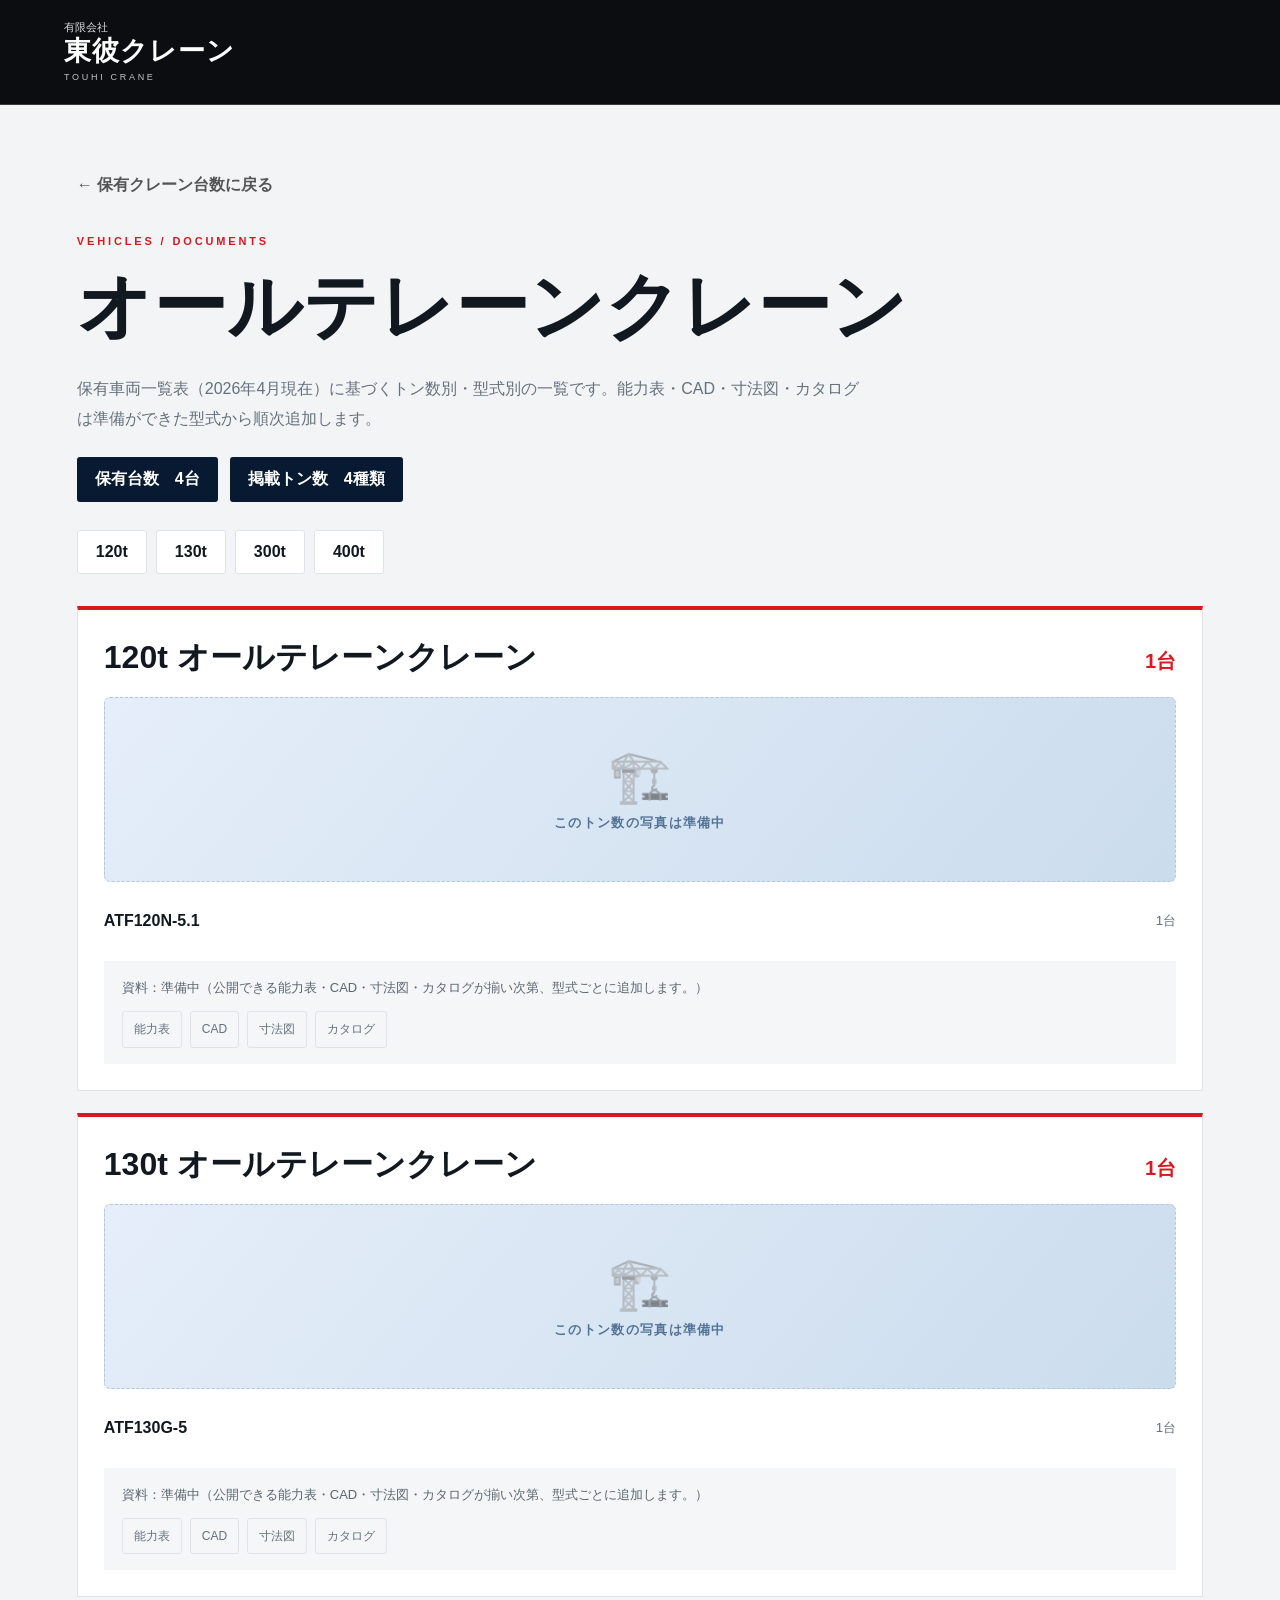
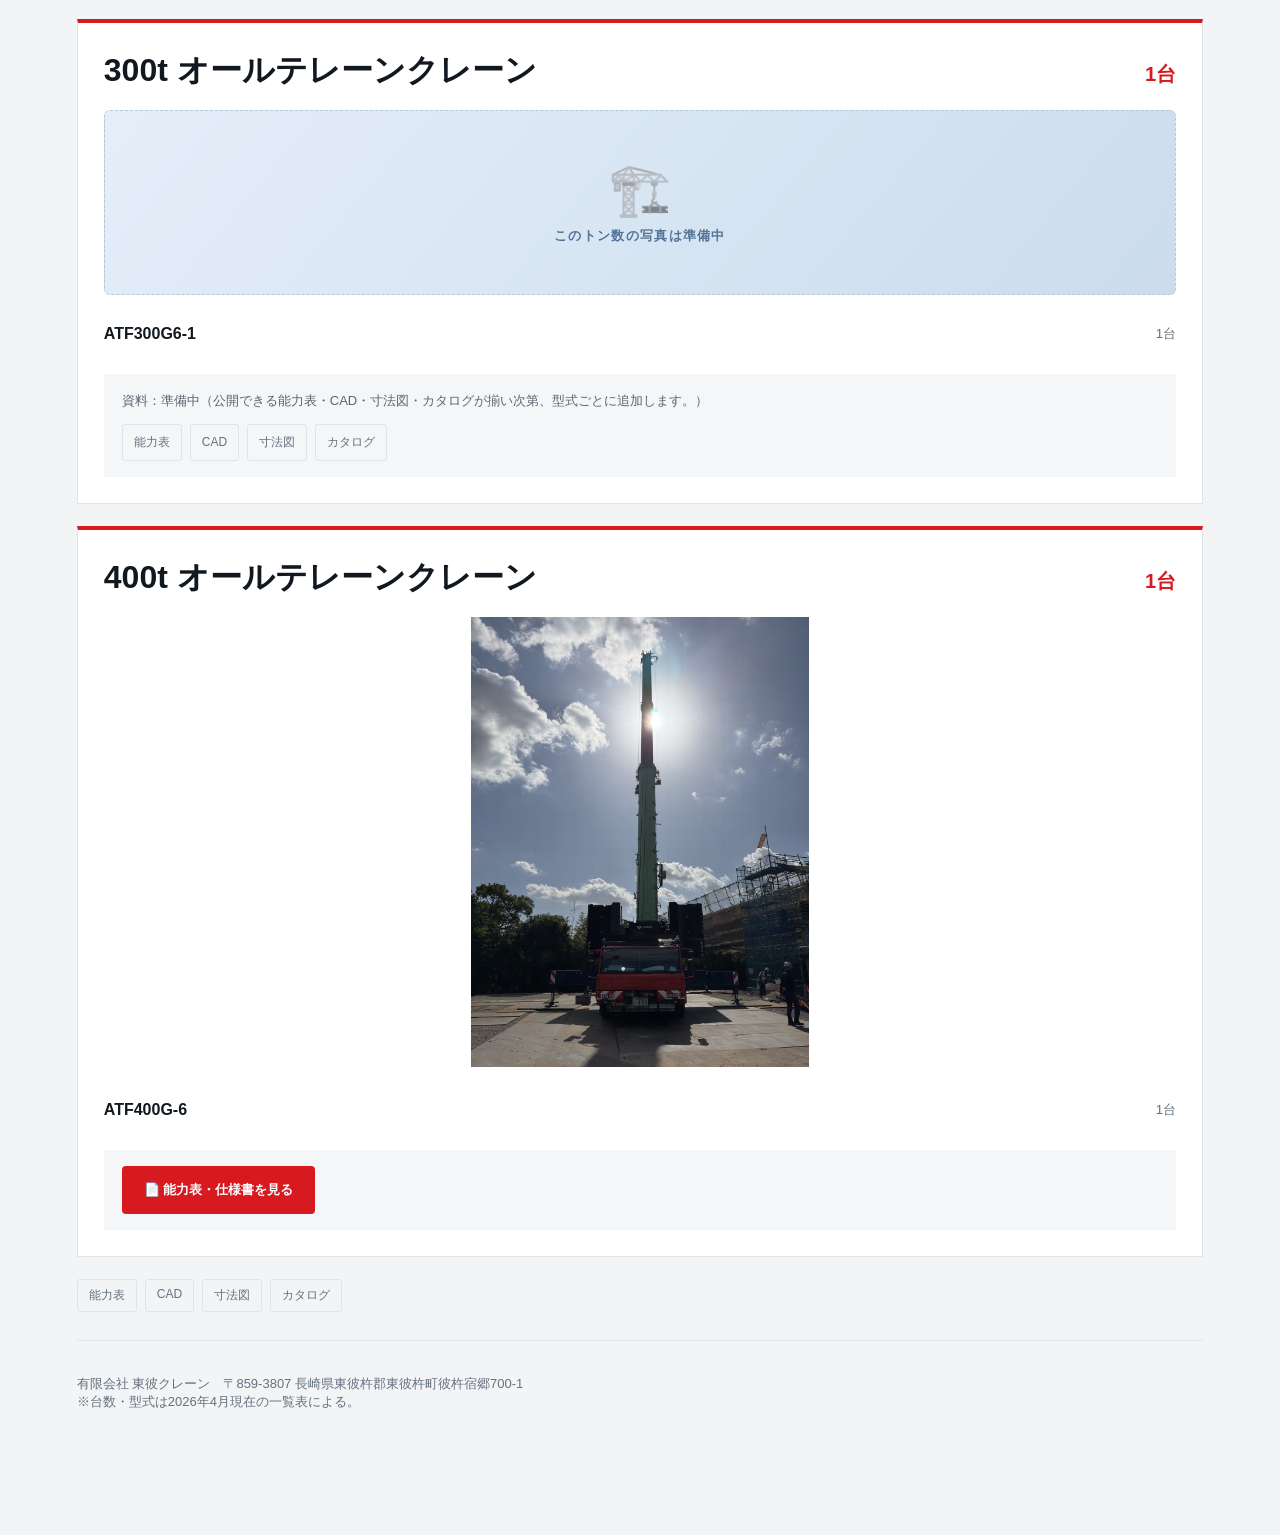
==== allterrain.html @ a243e775 "Add section for 400t All Terrain Crane Added a new section for the 400t All Terrain Crane with detai" ====
<!doctype html><html lang="ja"><head><meta charset="utf-8"><meta name="viewport" content="width=device-width,initial-scale=1"><meta name="description" content="有限会社東彼クレーンのオールテレーンクレーン保有一覧。2026年4月現在の保有台数・型式をご案内します。"><title>オールテレーンクレーン｜有限会社 東彼クレーン</title><link rel="stylesheet" href="styles.css"><style>
.fleet-page{max-width:1130px;margin:0 auto}
.fleet-intro{font-size:16px;line-height:1.85;color:#65717e;max-width:790px}
.fleet-topline{display:flex;flex-wrap:wrap;gap:12px;margin:24px 0 28px}
.fleet-topline span{background:#071a31;color:white;padding:12px 18px;font-weight:900;border-radius:3px}
.ton-nav{display:flex;flex-wrap:wrap;gap:9px;margin:22px 0 32px}
.ton-nav a{background:#fff;border:1px solid #dfe4e9;padding:12px 18px;border-radius:3px;font-weight:900}
.ton-nav a:hover{background:#d71920;color:#fff}
.ton-group{scroll-margin-top:20px;background:#fff;margin:22px 0;border:1px solid #dfe4e9;border-top:4px solid #d71920;padding:26px}
.ton-title{display:flex;justify-content:space-between;align-items:baseline;gap:15px;margin:0 0 14px}
.ton-title h2{font-size:clamp(23px,3vw,32px);margin:0}
.ton-title strong{color:#d71920;font-size:20px;white-space:nowrap}
.models{list-style:none;padding:0;margin:0}
.models li{display:flex;justify-content:space-between;gap:10px;padding:13px 0;border-bottom:1px solid #e6e9ed}
.models li:last-child{border-bottom:0}
.models li span{font-weight:800}
.models li small{color:#65717e}
.documents-note{background:#f4f6f8;padding:16px 18px;margin:18px 0 0;line-height:1.7;color:#5c6671;font-size:13px}
.document-types{display:flex;flex-wrap:wrap;gap:8px;margin-top:12px}
.document-types span{border:1px solid #dfe4e9;border-radius:3px;padding:7px 11px;color:#65717e;font-size:12px}
.fleet-page-footer{padding:34px 0;margin-top:28px;border-top:1px solid #dfe4e9;color:#65717e;font-size:13px}
@media(max-width:900px){.ton-group{padding:18px}.models li{flex-direction:column;gap:3px}.ton-nav a{padding:10px 14px}.ton-title h2{font-size:23px}}

.ton-photo{height:185px;display:flex;flex-direction:column;align-items:center;justify-content:center;gap:7px;background:linear-gradient(130deg,#e5eef9,#cbdced);border:1px dashed #b4c7dc;border-radius:6px;margin:17px 0;color:#537497}
.ton-photo span{font-size:51px;opacity:.55;filter:grayscale(1)}
.ton-photo strong{font-size:13px;letter-spacing:.1em}
@media(max-width:700px){.ton-photo{height:150px}}
</style></head>
<body class="subpage-body"><header class="site-header subpage-header"><a class="brand" href="index.html"><span class="brand-small">有限会社</span><span class="brand-main">東彼クレーン</span><span class="brand-en">TOUHI CRANE</span></a></header>
<main class="subpage-main"><div class="fleet-page"><a class="back-link" href="index.html#fleet-counts">← 保有クレーン台数に戻る</a><p class="section-en">VEHICLES / DOCUMENTS</p><h1 class="machine-title">オールテレーンクレーン</h1><p class="fleet-intro">保有車両一覧表（2026年4月現在）に基づくトン数別・型式別の一覧です。能力表・CAD・寸法図・カタログは準備ができた型式から順次追加します。</p><div class="fleet-topline"><span>保有台数　4台</span><span>掲載トン数　4種類</span></div><nav class="ton-nav" aria-label="トン数別に移動"><a href="#ton-120">120t</a><a href="#ton-130">130t</a><a href="#ton-300">300t</a><a href="#ton-400">400t</a></nav><section class="ton-group" id="ton-120">
  <div class="ton-title"><h2>120t オールテレーンクレーン</h2><strong>1台</strong></div>
  <div class="ton-photo" aria-label="実車写真準備中"><span aria-hidden="true">🏗️</span><strong>このトン数の写真は準備中</strong></div><ul class="models"><li><span>ATF120N-5.1</span><small>1台</small></li></ul>
  <div class="documents-note">資料：準備中（公開できる能力表・CAD・寸法図・カタログが揃い次第、型式ごとに追加します。）
    <div class="document-types"><span>能力表</span><span>CAD</span><span>寸法図</span><span>カタログ</span></div>
  </div>
</section>
<section class="ton-group" id="ton-130">
  <div class="ton-title"><h2>130t オールテレーンクレーン</h2><strong>1台</strong></div>
  <div class="ton-photo" aria-label="実車写真準備中"><span aria-hidden="true">🏗️</span><strong>このトン数の写真は準備中</strong></div><ul class="models"><li><span>ATF130G-5</span><small>1台</small></li></ul>
  <div class="documents-note">資料：準備中（公開できる能力表・CAD・寸法図・カタログが揃い次第、型式ごとに追加します。）
    <div class="document-types"><span>能力表</span><span>CAD</span><span>寸法図</span><span>カタログ</span></div>
  </div>
</section>
<section class="ton-group" id="ton-300">
  <div class="ton-title"><h2>300t オールテレーンクレーン</h2><strong>1台</strong></div>
  <div class="ton-photo" aria-label="実車写真準備中"><span aria-hidden="true">🏗️</span><strong>このトン数の写真は準備中</strong></div><ul class="models"><li><span>ATF300G6-1</span><small>1台</small></li></ul>
  <div class="documents-note">資料：準備中（公開できる能力表・CAD・寸法図・カタログが揃い次第、型式ごとに追加します。）
    <div class="document-types"><span>能力表</span><span>CAD</span><span>寸法図</span><span>カタログ</span></div>
  </div>

</section>
<section class="ton-group" id="ton-400">
  <div class="ton-title">
    <h2>400t オールテレーンクレーン</h2>
    <strong>1台</strong>
  </div>

  <div style="margin:17px 0;">
    <img src="400t-crane.jpg"
         alt="東彼クレーン 400tオールテレーンクレーン"
         style="width:100%;max-height:450px;object-fit:contain;border-radius:6px;">
  </div>

  <ul class="models">
    <li><span>ATF400G-6</span><small>1台</small></li>
  </ul>

  <div class="documents-note">
    <a href="ATF400G-6.pdf"
       target="_blank"
       rel="noopener noreferrer"
       style="display:inline-block;background:#d71920;color:white;padding:13px 22px;border-radius:4px;font-weight:bold;text-decoration:none;">
      📄 能力表・仕様書を見る
    </a>
  </div>
</section>

    <div class="document-types"><span>能力表</span><span>CAD</span><span>寸法図</span><span>カタログ</span></div>
  </div>
</section>
<div class="fleet-page-footer">有限会社 東彼クレーン　〒859-3807 長崎県東彼杵郡東彼杵町彼杵宿郷700-1<br>※台数・型式は2026年4月現在の一覧表による。</div></div></main></body></html>
---- styles.css ----
:root{
  --red:#d71920;
  --navy:#071a31;
  --navy2:#0d2746;
  --ink:#111820;
  --muted:#65717e;
  --line:#dfe4e9;
  --light:#f4f6f8;
  --white:#fff;
}
*{box-sizing:border-box}
html{scroll-behavior:smooth}
body{
  margin:0;
  font-family:-apple-system,BlinkMacSystemFont,"Hiragino Kaku Gothic ProN","Yu Gothic",Meiryo,sans-serif;
  color:var(--ink);
  background:#fff;
}
a{text-decoration:none;color:inherit}
img{max-width:100%}

.site-header{
  position:absolute;
  z-index:50;
  top:0;left:0;right:0;
  display:flex;
  align-items:center;
  justify-content:space-between;
  padding:22px 5vw;
  color:#fff;
  border-bottom:1px solid rgba(255,255,255,.18);
  background:linear-gradient(180deg,rgba(3,14,28,.68),rgba(3,14,28,.12));
}
.brand{display:flex;flex-direction:column;line-height:1}
.brand-small{font-size:11px;opacity:.85;margin-bottom:5px}
.brand-main{font-size:27px;font-weight:900;letter-spacing:.04em}
.brand-en{font-size:9px;letter-spacing:.3em;margin-top:8px;opacity:.75}

.nav{display:flex;align-items:center;gap:28px;font-size:14px;font-weight:800}
.nav-link{padding:12px 0;border-bottom:2px solid transparent}
.nav-link:hover{border-bottom-color:#fff}
.nav-contact{padding:12px 17px;border:1px solid rgba(255,255,255,.65);border-radius:3px}

.vehicle-dropdown{position:relative}
.vehicle-dropdown summary{
  list-style:none;
  cursor:pointer;
  display:flex;
  align-items:center;
  gap:7px;
  padding:12px 0;
}
.vehicle-dropdown summary::-webkit-details-marker{display:none}
.vehicle-dropdown summary span{font-size:16px;line-height:1;transition:.2s}
.vehicle-dropdown[open] summary span{transform:rotate(180deg)}
.vehicle-menu{
  position:absolute;
  top:49px;
  left:-24px;
  width:290px;
  padding:8px;
  background:#fff;
  color:#111;
  border-radius:7px;
  box-shadow:0 18px 40px rgba(0,0,0,.24);
}
.vehicle-menu:before{
  content:"";
  position:absolute;
  top:-7px;
  left:42px;
  width:14px;height:14px;
  transform:rotate(45deg);
  background:#fff;
}
.vehicle-menu a{
  position:relative;
  z-index:1;
  display:block;
  padding:15px 16px;
  border-radius:5px;
}
.vehicle-menu a+a{border-top:1px solid #eee}
.vehicle-menu a:hover{background:#f3f6f8}
.vehicle-menu strong{display:block;font-size:15px}
.vehicle-menu small{display:block;margin-top:5px;color:#7b8792;font-size:11px}

.hero{
  min-height:92vh;
  position:relative;
  display:flex;
  align-items:center;
  padding:145px 6vw 86px;
  background:
    linear-gradient(90deg,rgba(3,14,28,.73) 0%,rgba(3,14,28,.46) 38%,rgba(3,14,28,.08) 78%),
    url("hero.jpg") center/cover no-repeat;
  color:#fff;
  overflow:hidden;
}
.hero-overlay{
  position:absolute;inset:0;
  background:linear-gradient(180deg,rgba(5,18,35,.1),rgba(5,18,35,.28));
}
.hero-content{position:relative;z-index:2;max-width:770px}
.eyebrow,.section-en{
  font-size:11px;
  letter-spacing:.26em;
  font-weight:900;
  color:var(--red);
}
.eyebrow{color:#fff;opacity:.82}
.hero h1{
  margin:22px 0 28px;
  font-size:clamp(58px,7.2vw,108px);
  line-height:.98;
  letter-spacing:-.035em;
  font-weight:900;
  text-shadow:0 3px 24px rgba(0,0,0,.22);
}
.hero-copy{
  font-size:clamp(18px,1.7vw,26px);
  line-height:1.7;
  font-weight:700;
  opacity:.96;
}
.hero-actions{display:flex;gap:13px;flex-wrap:wrap;margin-top:36px}
.button{
  display:inline-flex;
  align-items:center;
  justify-content:center;
  min-width:190px;
  padding:16px 24px;
  border-radius:3px;
  font-weight:900;
  transition:.18s;
}
.button:hover{transform:translateY(-2px)}
.primary{background:var(--red);color:#fff}
.ghost{border:1px solid rgba(255,255,255,.62);color:#fff;background:rgba(255,255,255,.08);backdrop-filter:blur(4px)}

.hero-badge{
  position:absolute;
  right:5vw;
  bottom:48px;
  z-index:2;
  display:flex;
  flex-direction:column;
  min-width:230px;
  padding:22px 24px;
  background:rgba(3,14,28,.72);
  border:1px solid rgba(255,255,255,.28);
  backdrop-filter:blur(6px);
}
.hero-badge span{font-size:10px;letter-spacing:.25em;opacity:.65}
.hero-badge strong{font-size:30px;margin:6px 0}
.hero-badge small{font-size:9px;letter-spacing:.08em;opacity:.68}

.strengths{
  display:grid;
  grid-template-columns:repeat(4,1fr);
  background:var(--navy);
  color:#fff;
}
.strengths div{
  padding:28px 20px;
  text-align:center;
  border-right:1px solid rgba(255,255,255,.12);
}
.strengths div:last-child{border-right:0}
.strengths strong{display:block;font-size:21px}
.strengths span{display:block;font-size:11px;opacity:.68;margin-top:6px}

.section{padding:92px 6vw}
.section-heading{
  display:flex;
  align-items:end;
  justify-content:space-between;
  gap:40px;
  margin-bottom:38px;
}
.section-heading h2,.section h2{
  margin:8px 0 0;
  font-size:clamp(38px,4.7vw,64px);
  line-height:1.08;
}
.section-heading p{
  max-width:540px;
  line-height:1.85;
  color:var(--muted);
}

.vehicles-section{background:#fff}
.card-grid{display:grid;gap:22px}
.three{grid-template-columns:repeat(3,1fr)}
.vehicle-card{
  display:block;
  background:#fff;
  border:1px solid var(--line);
  overflow:hidden;
  transition:.22s;
}
a.vehicle-card:hover{
  transform:translateY(-5px);
  box-shadow:0 18px 38px rgba(12,31,50,.12);
}
.vehicle-media{
  position:relative;
  aspect-ratio:16/10;
  overflow:hidden;
  background:#e9edf1;
}
.vehicle-media img{
  display:block;
  width:100%;height:100%;
  object-fit:cover;
  transition:.35s;
}
a.vehicle-card:hover .vehicle-media img{transform:scale(1.025)}
.vehicle-number{
  position:absolute;
  top:15px;left:15px;
  display:inline-flex;
  width:38px;height:38px;
  align-items:center;justify-content:center;
  background:rgba(5,18,35,.86);
  color:#fff;
  font-size:11px;
  font-weight:900;
}
.vehicle-card-body{padding:22px 22px 25px}
.vehicle-card-body>span{
  font-size:10px;
  letter-spacing:.15em;
  color:#86919c;
  font-weight:800;
}
.vehicle-card-body h3{font-size:25px;margin:8px 0 7px}
.vehicle-card-body p{margin:0 0 18px;color:#67727c}
.vehicle-card-body strong{font-size:13px;color:var(--red)}
.vehicle-card-static .vehicle-card-body strong{color:#7e8993}

.works-section{
  background:linear-gradient(135deg,#081a30,#153757);
  color:#fff;
}
.works-inner{
  display:grid;
  grid-template-columns:.8fr 1.2fr;
  align-items:end;
  gap:70px;
}
.works-copy{
  padding:12px 0 5px 38px;
  border-left:1px solid rgba(255,255,255,.22);
}
.works-copy p{font-size:18px;line-height:1.9;color:#e4ebf0}
.works-copy a{display:inline-block;margin-top:13px;padding-bottom:4px;border-bottom:1px solid #fff;font-weight:800}

.recruit{
  background:#0b1017;
  color:#fff;
}
.recruit-grid-main{
  display:grid;
  grid-template-columns:.9fr 1.1fr;
  gap:70px;
}
.recruit-copy>p{font-size:17px;line-height:1.9;color:#d8dde3}
.recruit-jobs{
  display:grid;
  grid-template-columns:1fr;
  gap:0;
  margin:30px 0;
  border-top:1px solid #353d47;
}
.recruit-jobs span{
  padding:16px 0;
  border-bottom:1px solid #353d47;
  font-weight:800;
}
.license-box{
  margin-top:28px;
  padding:26px;
  background:#fff;
  color:#111;
  border-left:4px solid var(--red);
}
.license-box small{
  display:block;
  color:var(--red);
  font-weight:900;
  letter-spacing:.14em;
  margin-bottom:8px;
}
.license-box strong{display:block;font-size:24px;margin-bottom:8px}
.license-box p{margin:0;color:#4d5964;line-height:1.8}

.about-section{background:var(--light)}
.company-layout{
  display:grid;
  grid-template-columns:1.5fr .5fr;
  gap:28px;
}
.company-table{
  margin:0;
  background:#fff;
  border-top:2px solid var(--navy);
}
.company-table div{
  display:grid;
  grid-template-columns:175px 1fr;
  border-bottom:1px solid var(--line);
}
.company-table dt,.company-table dd{
  margin:0;
  padding:19px 22px;
  line-height:1.7;
}
.company-table dt{
  background:#f8f9fa;
  font-weight:900;
}
.company-table a{color:var(--red);font-weight:900}
.company-panel{
  display:flex;
  flex-direction:column;
  justify-content:space-between;
  min-height:100%;
  padding:30px;
  color:#fff;
  background:linear-gradient(145deg,var(--navy2),var(--navy));
}
.company-panel span{font-size:10px;letter-spacing:.24em;opacity:.7}
.company-panel strong{font-size:28px;line-height:1.5}
.company-panel a{font-weight:900;border-bottom:1px solid rgba(255,255,255,.7);padding-bottom:6px;align-self:flex-start}

.contact-section{
  background:#050b12;
  color:#fff;
}
.contact-inner{
  display:grid;
  grid-template-columns:1fr 1fr;
  align-items:center;
  gap:60px;
  max-width:1200px;
  margin:0 auto;
}
.contact-inner p{color:#b9c2cb;line-height:1.9}
.phone-card{
  display:flex;
  flex-direction:column;
  gap:8px;
  padding:30px 34px;
  background:var(--red);
  border-radius:4px;
  box-shadow:0 20px 40px rgba(0,0,0,.18);
}
.phone-card span{font-weight:800}
.phone-card strong{font-size:clamp(34px,4.8vw,58px);letter-spacing:.02em}
.phone-card small{opacity:.8}

.footer{
  display:flex;
  justify-content:space-between;
  gap:25px;
  padding:38px 6vw;
  background:#03070c;
  color:#fff;
}
.footer p{font-size:12px;color:#8e9aa6;line-height:1.7}
.footer>span{font-size:11px;letter-spacing:.22em;opacity:.55}

/* 既存の車両資料ページ */
.subpage-body{background:#f3f4f6}
.subpage-header{position:relative;background:#0b0d10}
.subpage-main{padding:70px 6vw 90px}
.back-link{display:inline-block;margin-bottom:28px;font-weight:800;color:#555}
.machine-title{font-size:clamp(38px,7vw,74px);margin:8px 0 12px}
.machine-intro{color:#666;line-height:1.8;max-width:720px}
.machine-empty{margin-top:38px;padding:24px;background:#fff;border:1px solid #ddd}
.machine-slot-grid{display:grid;grid-template-columns:repeat(3,1fr);gap:16px;margin-top:18px}
.machine-slot{min-height:150px;border:2px dashed #c9cdd3;display:flex;align-items:center;justify-content:center;text-align:center;background:#fafafa;color:#888;font-weight:800}
.resource-shell{margin-top:24px;display:grid;grid-template-columns:repeat(4,1fr);gap:12px}
.resource-shell div{padding:18px;background:#eceff3;border:1px solid #d9dde2;text-align:center;font-weight:800;color:#777}
.resource-shell small{display:block;font-size:11px;font-weight:600;margin-top:6px;color:#999}

@media(max-width:1050px){
  .nav{gap:17px;font-size:13px}
  .hero-badge{display:none}
  .company-layout{grid-template-columns:1fr}
  .company-panel{min-height:260px}
}

@media(max-width:900px){
  .site-header{padding:18px 20px}
  .brand-main{font-size:23px}
  .brand-small{font-size:10px}
  .nav-link,.nav-contact{display:none}
  .vehicle-dropdown summary{
    padding:10px 12px;
    background:rgba(0,0,0,.38);
    border:1px solid rgba(255,255,255,.35);
    border-radius:4px;
    font-size:13px;
  }
  .vehicle-menu{right:0;left:auto;top:47px;width:250px}
  .vehicle-menu:before{left:auto;right:24px}

  .hero{
    min-height:82vh;
    padding:130px 22px 58px;
    background:
      linear-gradient(90deg,rgba(3,14,28,.66),rgba(3,14,28,.16)),
      url("hero.jpg") center/cover no-repeat;
  }
  .hero h1{font-size:56px}
  .hero-copy{font-size:18px}
  .button{width:100%}
  .strengths{grid-template-columns:repeat(2,1fr)}
  .strengths div{padding:22px 10px}

  .section{padding:62px 22px}
  .section-heading{display:block;margin-bottom:28px}
  .section-heading p{margin-top:18px}
  .three{grid-template-columns:1fr}
  .works-inner,.recruit-grid-main,.contact-inner{grid-template-columns:1fr;gap:30px}
  .works-copy{padding:0;border:0}
  .recruit-grid-main{gap:26px}
  .company-table div{grid-template-columns:1fr}
  .company-table dt{padding-bottom:5px;background:#fff;color:#77818b}
  .company-table dd{padding-top:0}
  .company-panel{display:none}
  .footer{flex-direction:column}

  .subpage-main{padding:50px 22px 70px}
  .machine-slot-grid,.resource-shell{grid-template-columns:1fr}
}

.recruit-contact{margin-top:28px;padding-top:6px}
.recruit-contact>p{color:#d8dde3;line-height:1.85}
.recruit-mail{background:#fff;color:#111}
.contact-address{margin-top:18px;padding:20px 22px;border:1px solid #27313c;background:#0a1119}
.contact-address strong{display:block;margin-bottom:8px}
.contact-address p{margin:0;color:#b9c2cb;line-height:1.8}
@media(max-width:900px){
  .recruit-contact{margin-top:24px}
  .contact-address{margin-top:16px}
}
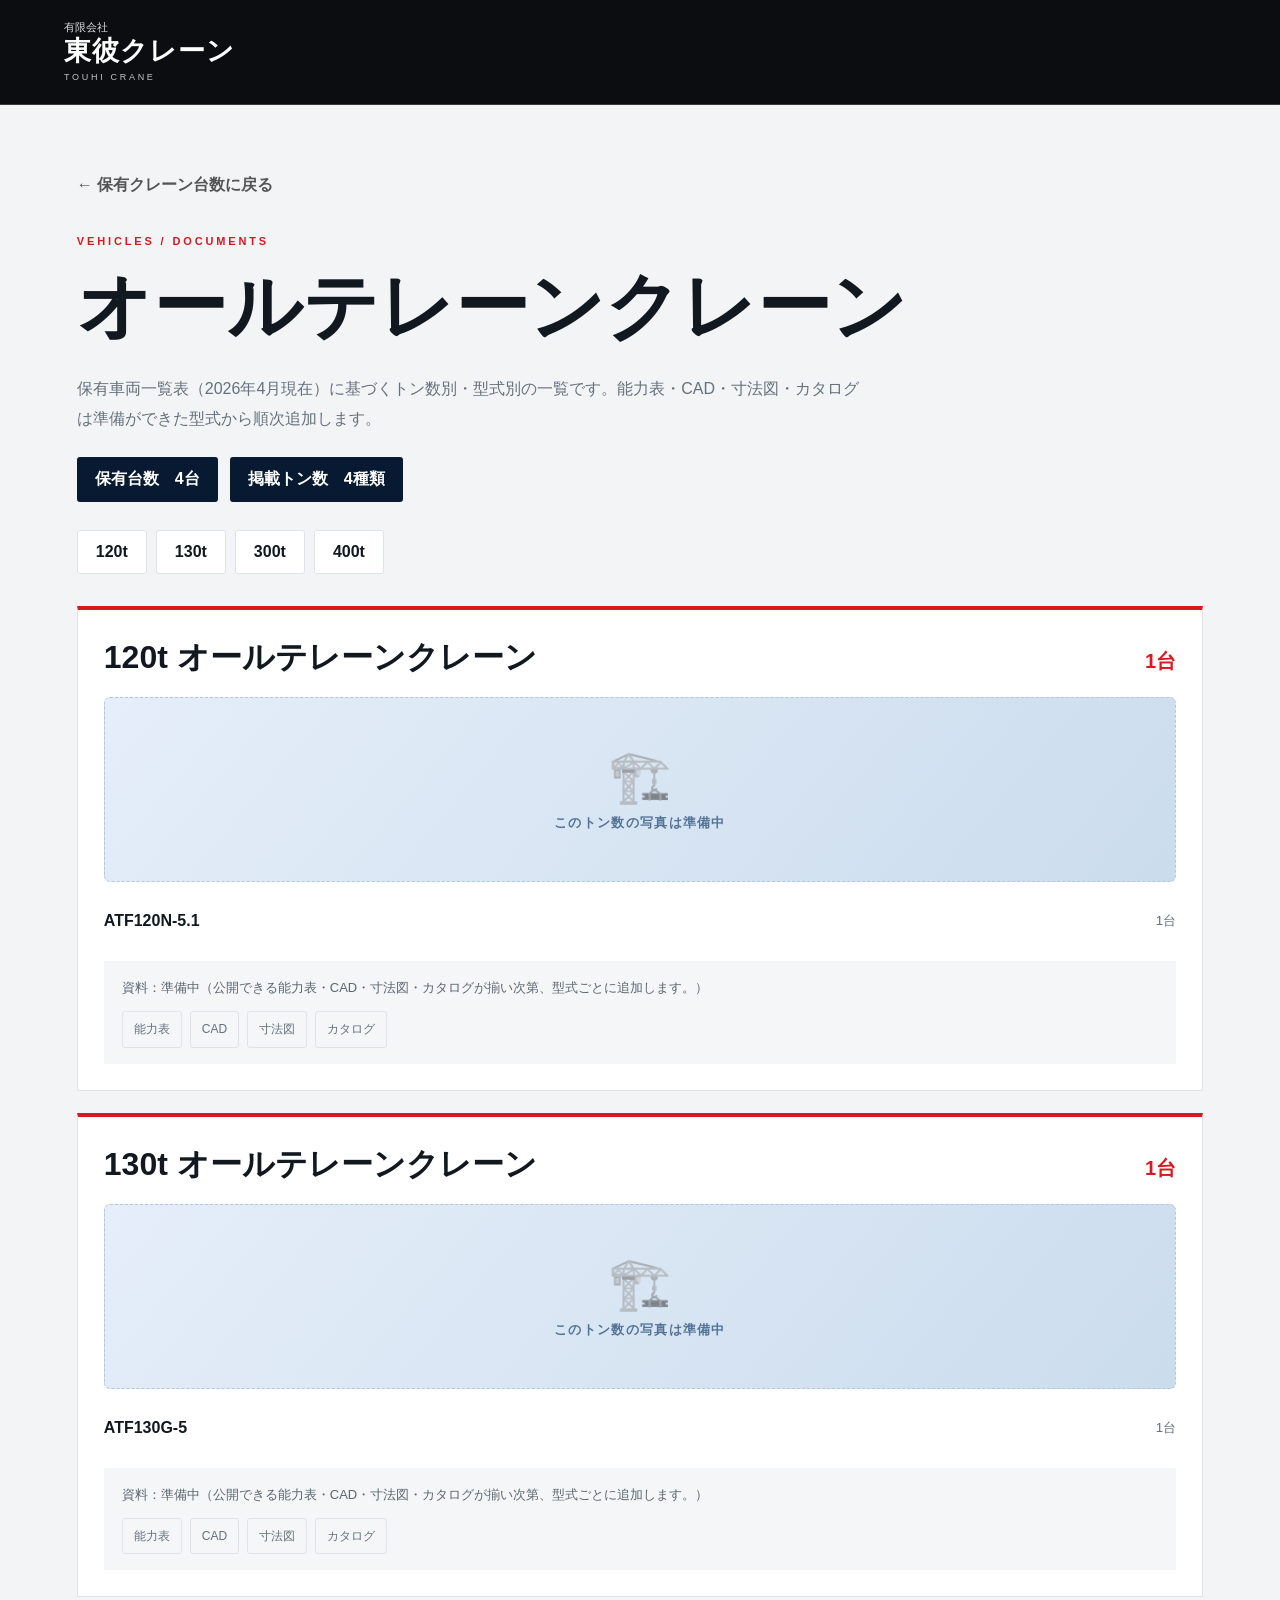
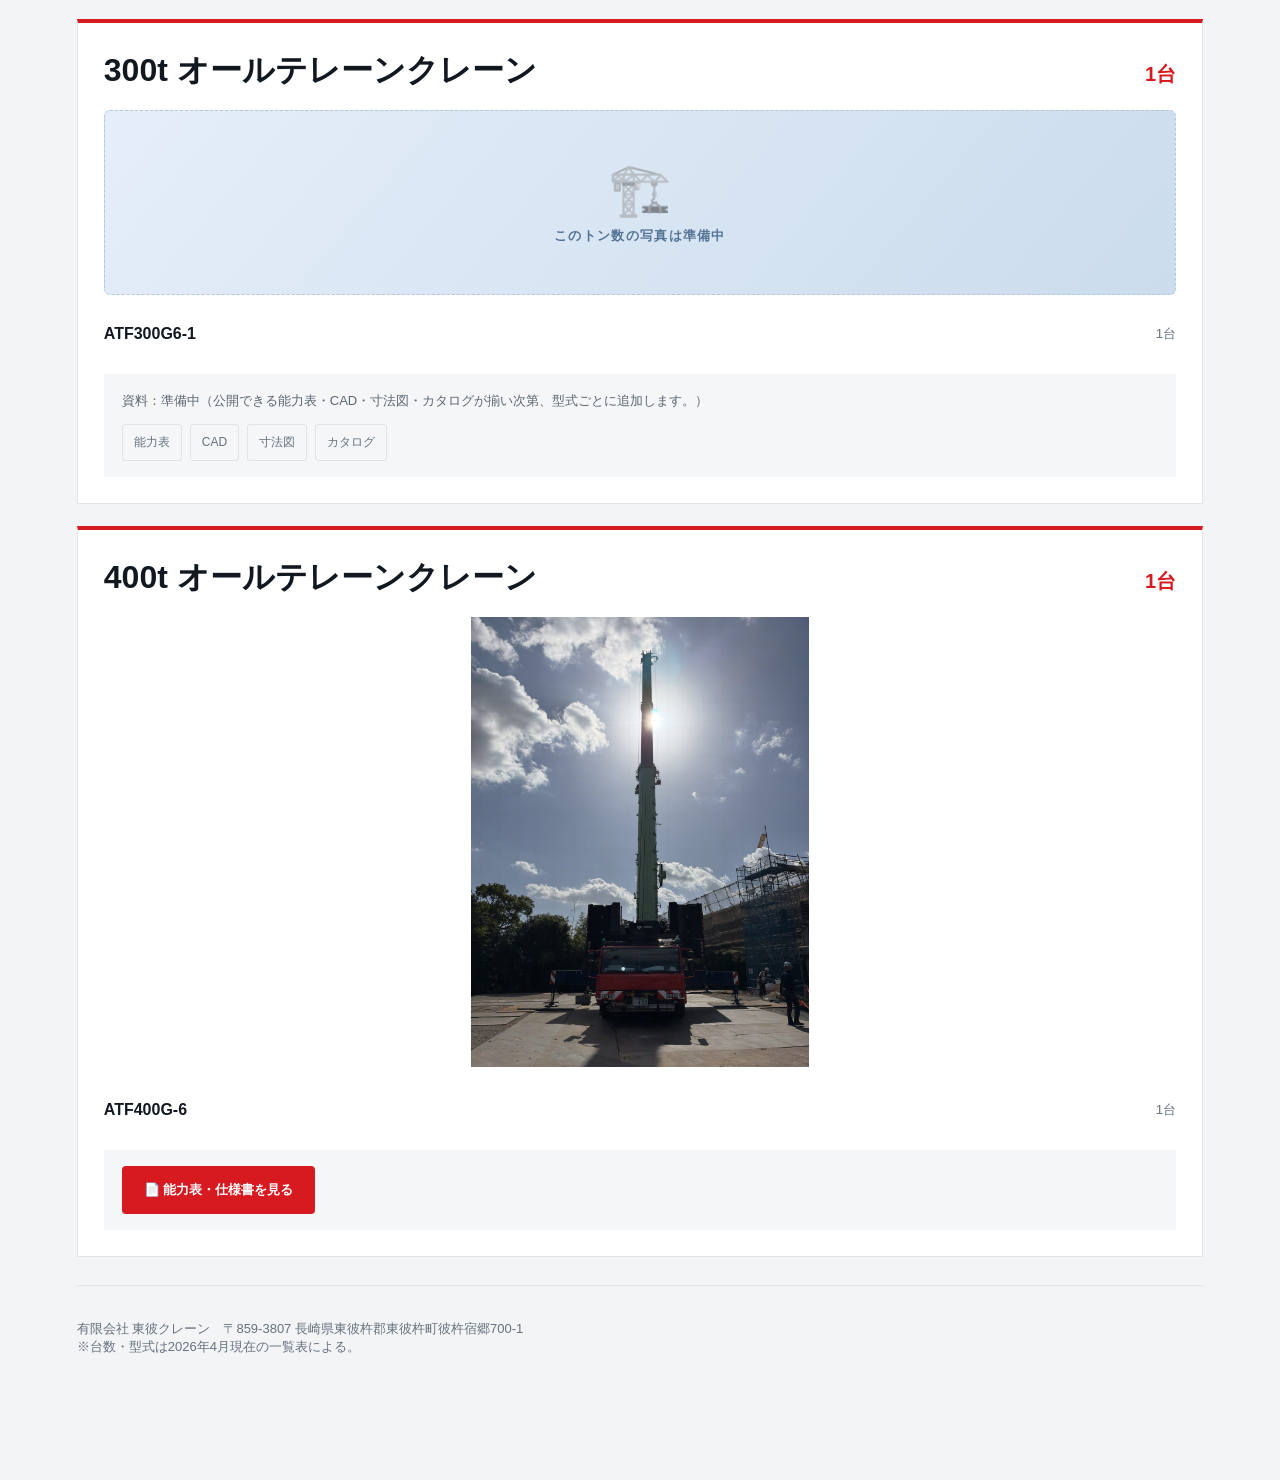
==== commit 0cf988d6: "Remove document types section from allterrain.html" ====
--- a/allterrain.html
+++ b/allterrain.html
@@ -75,7 +75,5 @@
   </div>
 </section>
 
-    <div class="document-types"><span>能力表</span><span>CAD</span><span>寸法図</span><span>カタログ</span></div>
-  </div>
-</section>
+ 
 <div class="fleet-page-footer">有限会社 東彼クレーン　〒859-3807 長崎県東彼杵郡東彼杵町彼杵宿郷700-1<br>※台数・型式は2026年4月現在の一覧表による。</div></div></main></body></html>
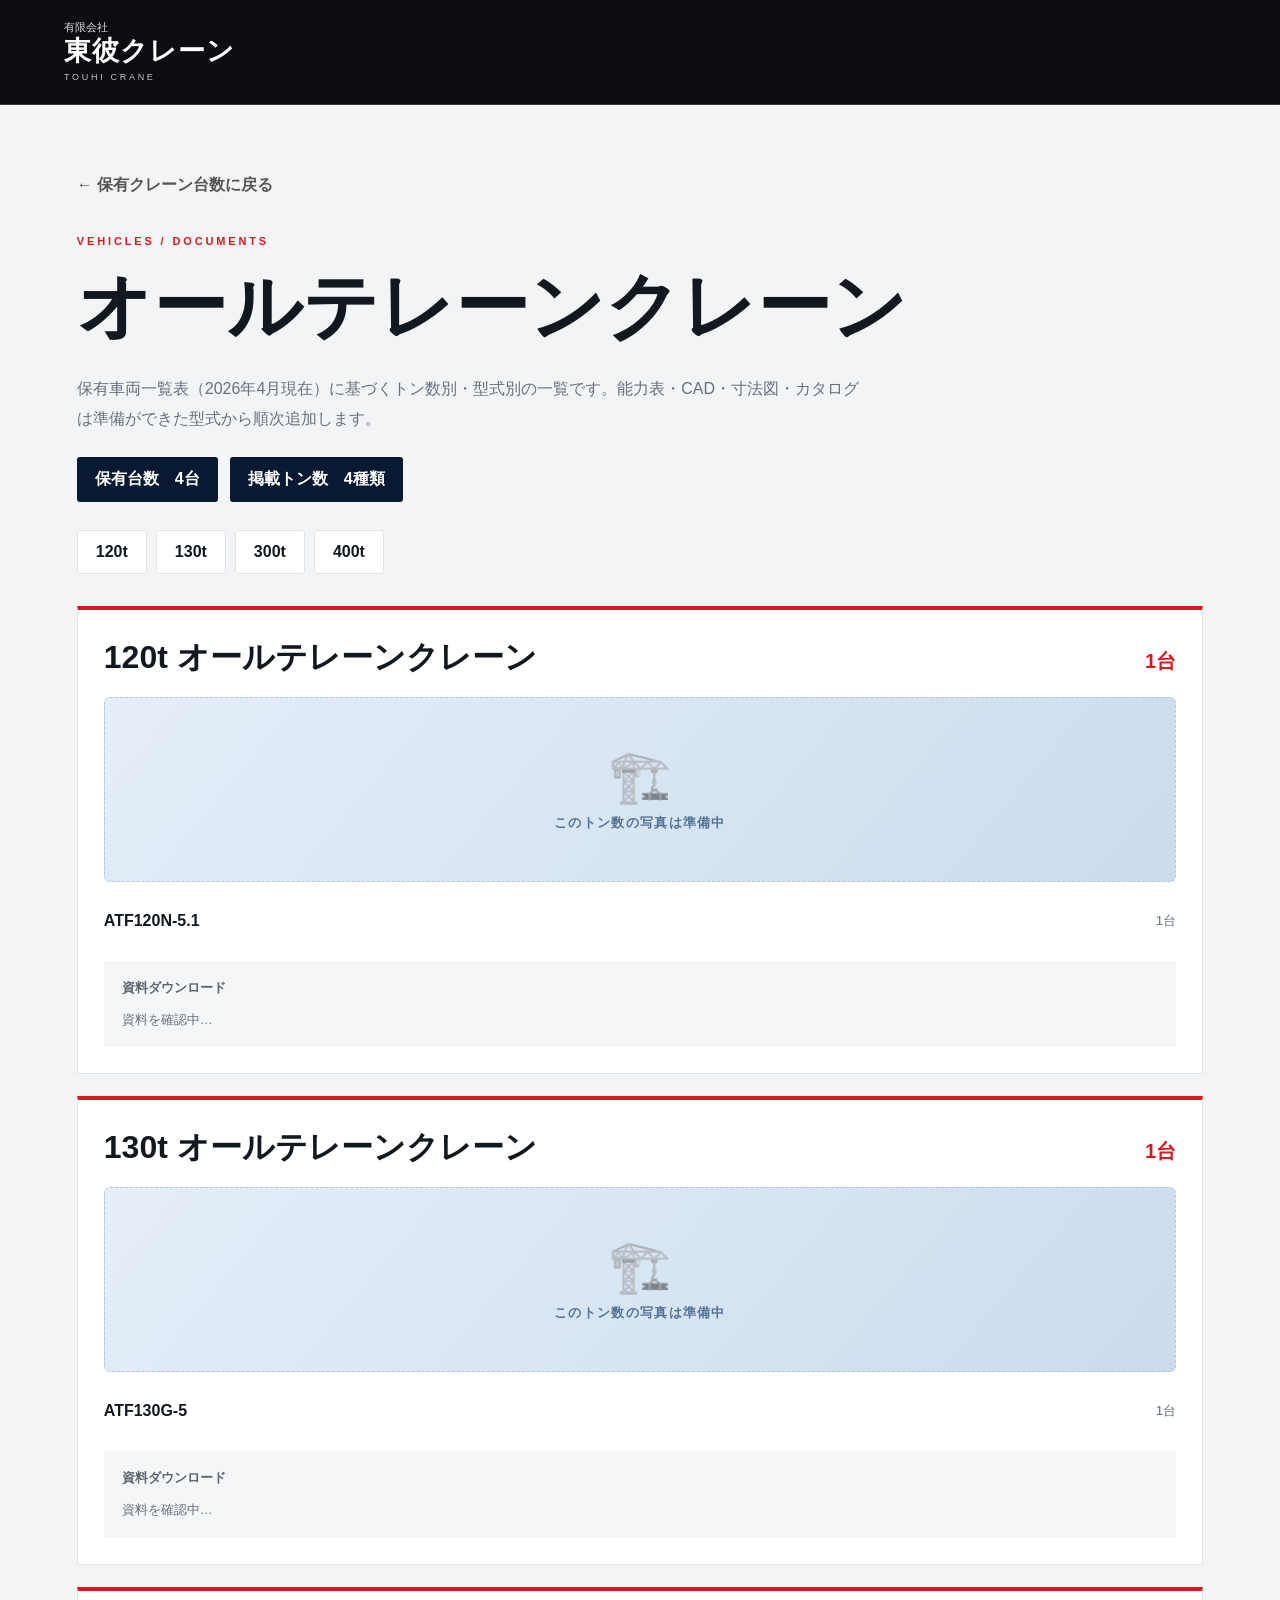
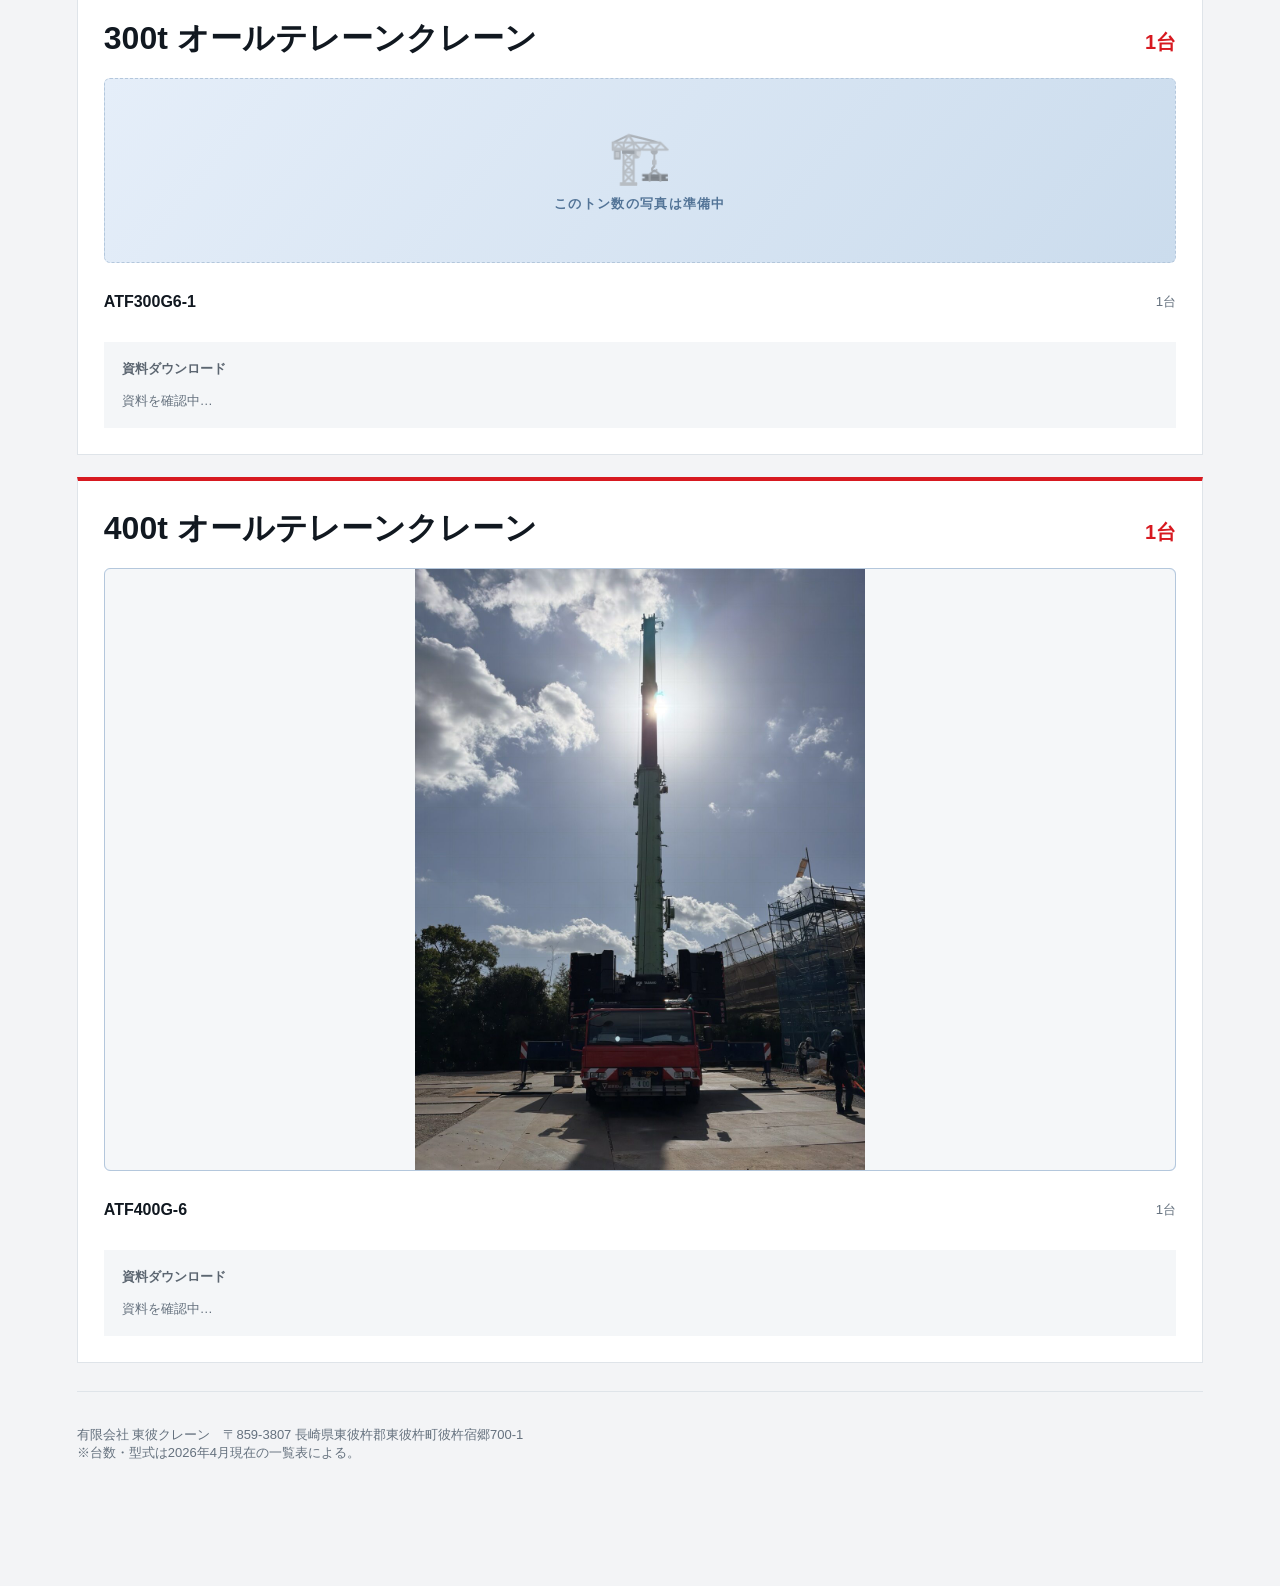
==== commit c103bdfe: "Add new allterrain.html file" ====
--- a/allterrain.html
+++ b/allterrain.html
@@ -25,28 +25,31 @@
 .ton-photo span{font-size:51px;opacity:.55;filter:grayscale(1)}
 .ton-photo strong{font-size:13px;letter-spacing:.1em}
 @media(max-width:700px){.ton-photo{height:150px}}
+
+.ton-photo{position:relative;overflow:hidden}
+.ton-photo img{position:absolute;inset:0;width:100%;height:100%;object-fit:contain;background:#f5f7f9;border-radius:6px}
+.ton-photo.has-image{height:auto;min-height:240px;aspect-ratio:16/9;border-style:solid}
+.ton-photo.has-image img{object-fit:contain}
+.auto-docs{display:flex;gap:9px;flex-wrap:wrap;margin-top:10px}
+.auto-docs a{display:inline-block;background:#164b80;color:white;text-decoration:none;padding:11px 16px;border-radius:5px;font-weight:800}
+.auto-docs a:hover{background:#d71920}
+.auto-docs-status{font-size:13px;color:#65717e}
 </style></head>
 <body class="subpage-body"><header class="site-header subpage-header"><a class="brand" href="index.html"><span class="brand-small">有限会社</span><span class="brand-main">東彼クレーン</span><span class="brand-en">TOUHI CRANE</span></a></header>
 <main class="subpage-main"><div class="fleet-page"><a class="back-link" href="index.html#fleet-counts">← 保有クレーン台数に戻る</a><p class="section-en">VEHICLES / DOCUMENTS</p><h1 class="machine-title">オールテレーンクレーン</h1><p class="fleet-intro">保有車両一覧表（2026年4月現在）に基づくトン数別・型式別の一覧です。能力表・CAD・寸法図・カタログは準備ができた型式から順次追加します。</p><div class="fleet-topline"><span>保有台数　4台</span><span>掲載トン数　4種類</span></div><nav class="ton-nav" aria-label="トン数別に移動"><a href="#ton-120">120t</a><a href="#ton-130">130t</a><a href="#ton-300">300t</a><a href="#ton-400">400t</a></nav><section class="ton-group" id="ton-120">
   <div class="ton-title"><h2>120t オールテレーンクレーン</h2><strong>1台</strong></div>
-  <div class="ton-photo" aria-label="実車写真準備中"><span aria-hidden="true">🏗️</span><strong>このトン数の写真は準備中</strong></div><ul class="models"><li><span>ATF120N-5.1</span><small>1台</small></li></ul>
-  <div class="documents-note">資料：準備中（公開できる能力表・CAD・寸法図・カタログが揃い次第、型式ごとに追加します。）
-    <div class="document-types"><span>能力表</span><span>CAD</span><span>寸法図</span><span>カタログ</span></div>
-  </div>
+  <div class="ton-photo" data-photo="120t-crane.jpg" aria-label="120tの車両写真"><span aria-hidden="true">🏗️</span><strong>このトン数の写真は準備中</strong></div><ul class="models"><li><span>ATF120N-5.1</span><small>1台</small></li></ul>
+  <div class="documents-note"><strong>資料ダウンロード</strong><div class="auto-docs" aria-live="polite"></div><div class="auto-docs-status">資料を確認中…</div></div>
 </section>
 <section class="ton-group" id="ton-130">
   <div class="ton-title"><h2>130t オールテレーンクレーン</h2><strong>1台</strong></div>
-  <div class="ton-photo" aria-label="実車写真準備中"><span aria-hidden="true">🏗️</span><strong>このトン数の写真は準備中</strong></div><ul class="models"><li><span>ATF130G-5</span><small>1台</small></li></ul>
-  <div class="documents-note">資料：準備中（公開できる能力表・CAD・寸法図・カタログが揃い次第、型式ごとに追加します。）
-    <div class="document-types"><span>能力表</span><span>CAD</span><span>寸法図</span><span>カタログ</span></div>
-  </div>
+  <div class="ton-photo" data-photo="130t-crane.jpg" aria-label="130tの車両写真"><span aria-hidden="true">🏗️</span><strong>このトン数の写真は準備中</strong></div><ul class="models"><li><span>ATF130G-5</span><small>1台</small></li></ul>
+  <div class="documents-note"><strong>資料ダウンロード</strong><div class="auto-docs" aria-live="polite"></div><div class="auto-docs-status">資料を確認中…</div></div>
 </section>
 <section class="ton-group" id="ton-300">
   <div class="ton-title"><h2>300t オールテレーンクレーン</h2><strong>1台</strong></div>
-  <div class="ton-photo" aria-label="実車写真準備中"><span aria-hidden="true">🏗️</span><strong>このトン数の写真は準備中</strong></div><ul class="models"><li><span>ATF300G6-1</span><small>1台</small></li></ul>
-  <div class="documents-note">資料：準備中（公開できる能力表・CAD・寸法図・カタログが揃い次第、型式ごとに追加します。）
-    <div class="document-types"><span>能力表</span><span>CAD</span><span>寸法図</span><span>カタログ</span></div>
-  </div>
+  <div class="ton-photo" data-photo="300t-crane.jpg" aria-label="300tの車両写真"><span aria-hidden="true">🏗️</span><strong>このトン数の写真は準備中</strong></div><ul class="models"><li><span>ATF300G6-1</span><small>1台</small></li></ul>
+  <div class="documents-note"><strong>資料ダウンロード</strong><div class="auto-docs" aria-live="polite"></div><div class="auto-docs-status">資料を確認中…</div></div>
 
 </section>
 <section class="ton-group" id="ton-400">
@@ -55,25 +58,62 @@
     <strong>1台</strong>
   </div>
 
-  <div style="margin:17px 0;">
-    <img src="400t-crane.jpg"
-         alt="東彼クレーン 400tオールテレーンクレーン"
-         style="width:100%;max-height:450px;object-fit:contain;border-radius:6px;">
-  </div>
+  <div class="ton-photo" data-photo="400t-crane.jpg" aria-label="400tの車両写真"><span aria-hidden="true">🏗️</span><strong>このトン数の写真は準備中</strong></div>
 
   <ul class="models">
     <li><span>ATF400G-6</span><small>1台</small></li>
   </ul>
 
-  <div class="documents-note">
-    <a href="ATF400G-6.pdf"
-       target="_blank"
-       rel="noopener noreferrer"
-       style="display:inline-block;background:#d71920;color:white;padding:13px 22px;border-radius:4px;font-weight:bold;text-decoration:none;">
-      📄 能力表・仕様書を見る
-    </a>
-  </div>
+  <div class="documents-note"><strong>資料ダウンロード</strong><div class="auto-docs" aria-live="polite"></div><div class="auto-docs-status">資料を確認中…</div></div>
 </section>
 
  
-<div class="fleet-page-footer">有限会社 東彼クレーン　〒859-3807 長崎県東彼杵郡東彼杵町彼杵宿郷700-1<br>※台数・型式は2026年4月現在の一覧表による。</div></div></main></body></html>
+<div class="fleet-page-footer">有限会社 東彼クレーン　〒859-3807 長崎県東彼杵郡東彼杵町彼杵宿郷700-1<br>※台数・型式は2026年4月現在の一覧表による。</div></div></main>
+<script>
+// ファイルをGitHubに追加するだけで、写真と型式別資料を自動表示します。
+(() => {
+  const exists = async (path) => {
+    try { const response = await fetch(path, { method: 'HEAD', cache: 'no-store' }); return response.ok; }
+    catch { return false; }
+  };
+  document.querySelectorAll('.ton-group').forEach(async section => {
+    const photo = section.querySelector('[data-photo]');
+    if (photo) {
+      const src = photo.dataset.photo;
+      const img = new Image();
+      img.alt = section.querySelector('h2')?.textContent + ' 実車写真';
+      img.onload = () => { photo.classList.add('has-image'); photo.appendChild(img); };
+      img.onerror = () => {};
+      img.src = src;
+    }
+    const list = section.querySelector('.auto-docs');
+    const status = section.querySelector('.auto-docs-status');
+    if (!list || !status) return;
+    const models = [...section.querySelectorAll('.models li span')].map(el => el.textContent.trim());
+    const formats = [
+      ['能力表・仕様書', model => [model + '.pdf', 'pdf/' + model + '.pdf']],
+      ['CAD (DWG)', model => ['cad/' + model + '.dwg', model + '.dwg']],
+      ['CAD (DXF)', model => ['cad/' + model + '.dxf', model + '.dxf']],
+      ['寸法図', model => ['dimensions/' + model + '.pdf', model + '-dimensions.pdf']],
+      ['カタログ', model => ['catalog/' + model + '.pdf', model + '-catalog.pdf']]
+    ];
+    const checks = models.flatMap(model => formats.map(async ([label, paths]) => {
+      for (const path of paths) {
+        if (await exists(path)) return { label: model + ' ' + label, path };
+      }
+      return null;
+    }));
+    const found = (await Promise.all(checks)).filter(Boolean);
+    for (const file of found) {
+      const link = document.createElement('a');
+      link.href = file.path;
+      link.textContent = '📄 ' + file.label;
+      link.target = '_blank';
+      link.rel = 'noopener noreferrer';
+      list.appendChild(link);
+    }
+    status.textContent = found.length ? '' : '資料は準備中です。';
+  });
+})();
+</script>
+</body></html>
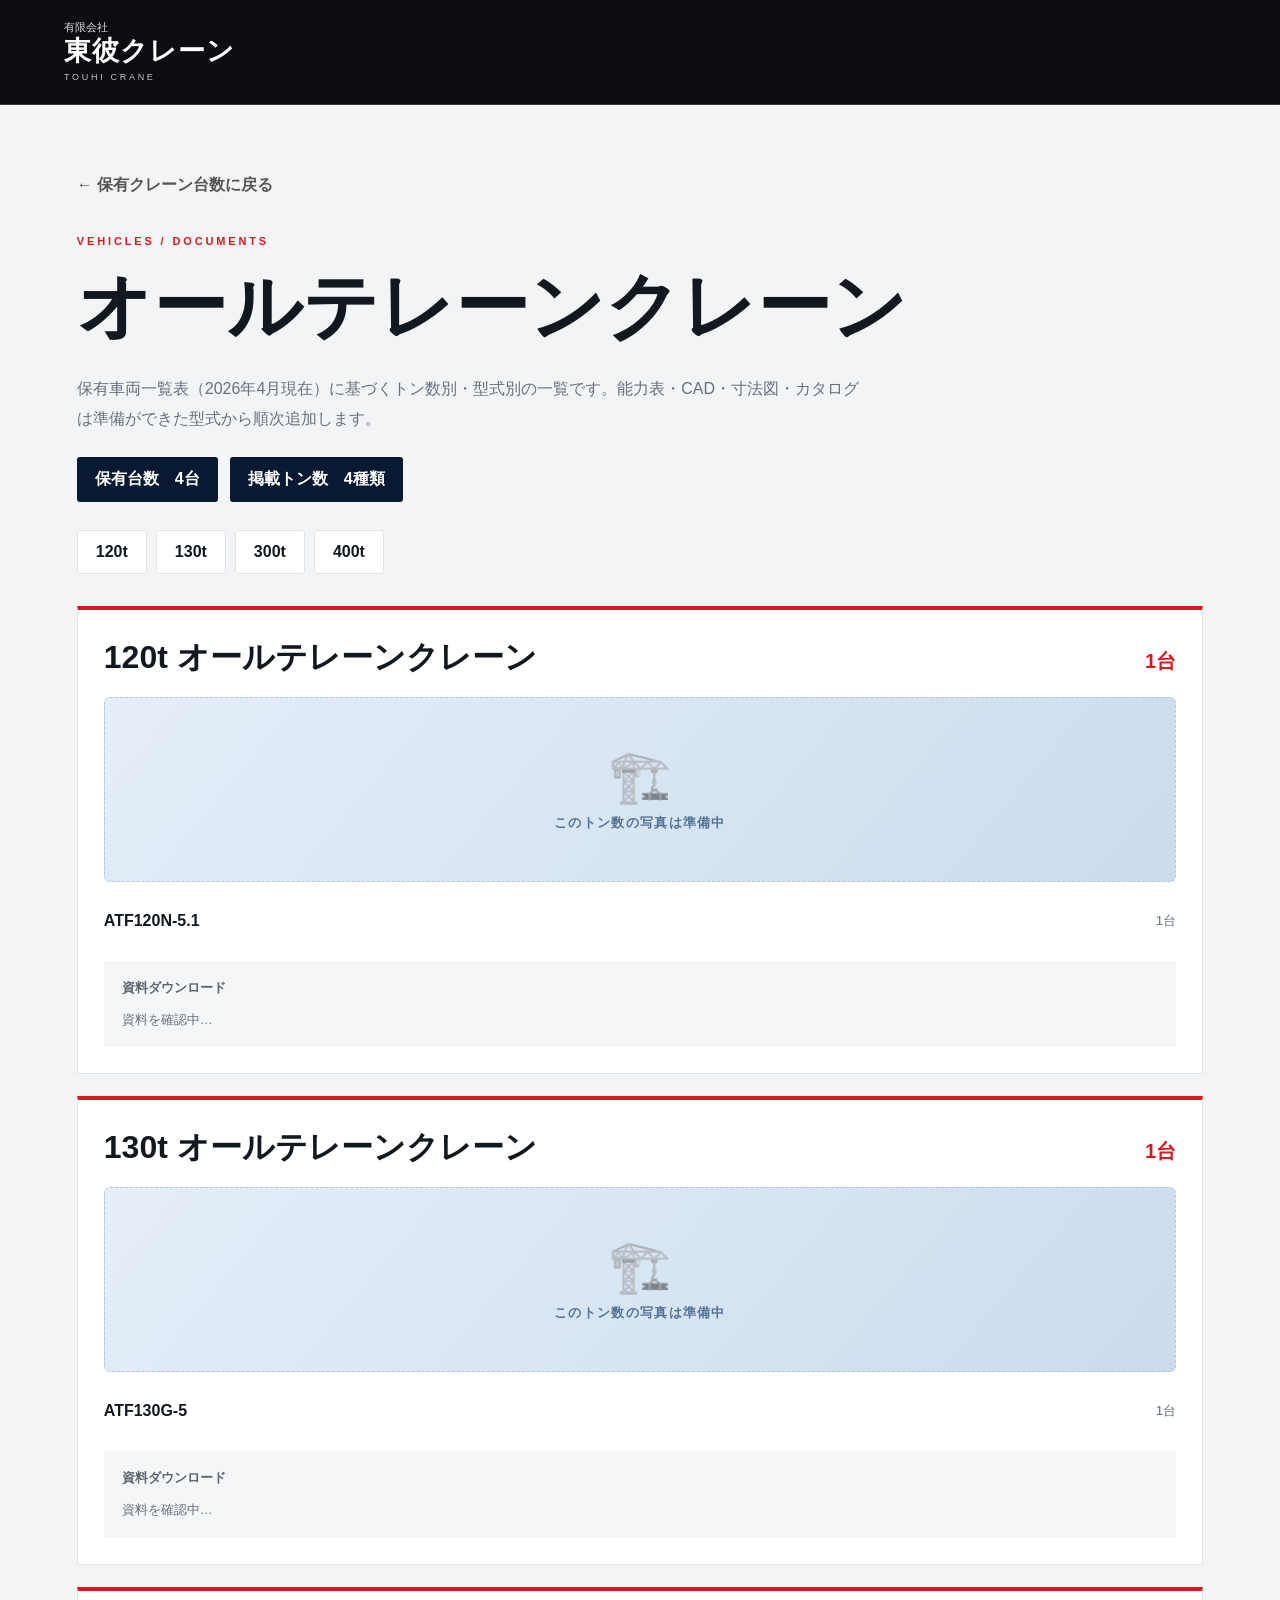
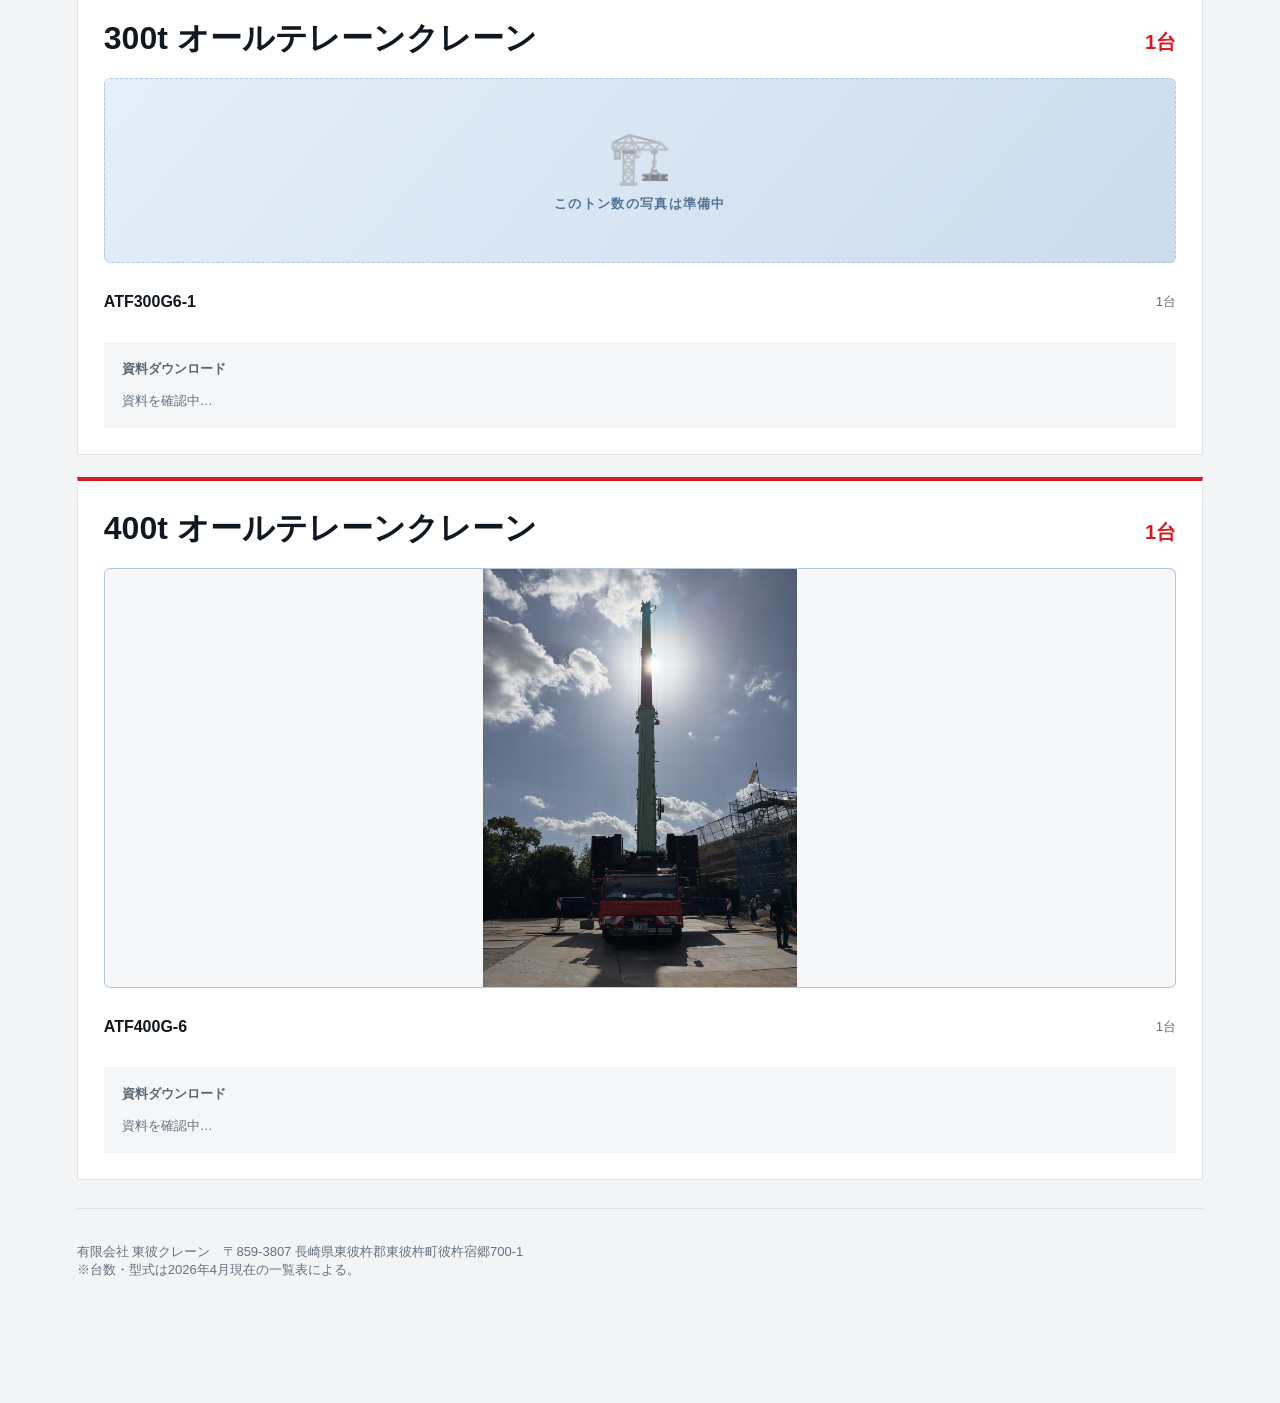
==== commit 61fdee31: "Add files via upload" ====
--- a/allterrain.html
+++ b/allterrain.html
@@ -34,22 +34,31 @@
 .auto-docs a{display:inline-block;background:#164b80;color:white;text-decoration:none;padding:11px 16px;border-radius:5px;font-weight:800}
 .auto-docs a:hover{background:#d71920}
 .auto-docs-status{font-size:13px;color:#65717e}
+/* Keep photo sizing independent of shared site styles. */
+.fleet-page,.ton-group,.ton-title,.ton-title h2{min-width:0}
+.fleet-page *{box-sizing:border-box}
+.ton-title h2{overflow-wrap:anywhere}
+.fleet-page .ton-photo{width:100%;max-width:100%;min-width:0;box-sizing:border-box}
+.fleet-page .ton-photo.has-image{height:clamp(200px,55vw,420px);min-height:0;aspect-ratio:auto}
+.fleet-page .ton-photo img{display:block;width:100%;max-width:100%;min-width:0;height:100%;margin:0;object-fit:contain}
+.auto-docs a{max-width:100%;overflow-wrap:anywhere}
+@media(max-width:600px){.ton-title{gap:10px}.ton-title h2{font-size:clamp(18px,4.7vw,23px)}}
 </style></head>
 <body class="subpage-body"><header class="site-header subpage-header"><a class="brand" href="index.html"><span class="brand-small">有限会社</span><span class="brand-main">東彼クレーン</span><span class="brand-en">TOUHI CRANE</span></a></header>
 <main class="subpage-main"><div class="fleet-page"><a class="back-link" href="index.html#fleet-counts">← 保有クレーン台数に戻る</a><p class="section-en">VEHICLES / DOCUMENTS</p><h1 class="machine-title">オールテレーンクレーン</h1><p class="fleet-intro">保有車両一覧表（2026年4月現在）に基づくトン数別・型式別の一覧です。能力表・CAD・寸法図・カタログは準備ができた型式から順次追加します。</p><div class="fleet-topline"><span>保有台数　4台</span><span>掲載トン数　4種類</span></div><nav class="ton-nav" aria-label="トン数別に移動"><a href="#ton-120">120t</a><a href="#ton-130">130t</a><a href="#ton-300">300t</a><a href="#ton-400">400t</a></nav><section class="ton-group" id="ton-120">
   <div class="ton-title"><h2>120t オールテレーンクレーン</h2><strong>1台</strong></div>
   <div class="ton-photo" data-photo="120t-crane.jpg" aria-label="120tの車両写真"><span aria-hidden="true">🏗️</span><strong>このトン数の写真は準備中</strong></div><ul class="models"><li><span>ATF120N-5.1</span><small>1台</small></li></ul>
-  <div class="documents-note"><strong>資料ダウンロード</strong><div class="auto-docs" aria-live="polite"></div><div class="auto-docs-status">資料を確認中…</div></div>
+  <div class="documents-note"><strong>資料ダウンロード</strong><div class="auto-docs" aria-live="polite"></div><div class="auto-docs-status">資料は準備中です。</div></div>
 </section>
 <section class="ton-group" id="ton-130">
   <div class="ton-title"><h2>130t オールテレーンクレーン</h2><strong>1台</strong></div>
   <div class="ton-photo" data-photo="130t-crane.jpg" aria-label="130tの車両写真"><span aria-hidden="true">🏗️</span><strong>このトン数の写真は準備中</strong></div><ul class="models"><li><span>ATF130G-5</span><small>1台</small></li></ul>
-  <div class="documents-note"><strong>資料ダウンロード</strong><div class="auto-docs" aria-live="polite"></div><div class="auto-docs-status">資料を確認中…</div></div>
+  <div class="documents-note"><strong>資料ダウンロード</strong><div class="auto-docs" aria-live="polite"></div><div class="auto-docs-status">資料は準備中です。</div></div>
 </section>
 <section class="ton-group" id="ton-300">
   <div class="ton-title"><h2>300t オールテレーンクレーン</h2><strong>1台</strong></div>
   <div class="ton-photo" data-photo="300t-crane.jpg" aria-label="300tの車両写真"><span aria-hidden="true">🏗️</span><strong>このトン数の写真は準備中</strong></div><ul class="models"><li><span>ATF300G6-1</span><small>1台</small></li></ul>
-  <div class="documents-note"><strong>資料ダウンロード</strong><div class="auto-docs" aria-live="polite"></div><div class="auto-docs-status">資料を確認中…</div></div>
+  <div class="documents-note"><strong>資料ダウンロード</strong><div class="auto-docs" aria-live="polite"></div><div class="auto-docs-status">資料は準備中です。</div></div>
 
 </section>
 <section class="ton-group" id="ton-400">
@@ -64,7 +73,7 @@
     <li><span>ATF400G-6</span><small>1台</small></li>
   </ul>
 
-  <div class="documents-note"><strong>資料ダウンロード</strong><div class="auto-docs" aria-live="polite"></div><div class="auto-docs-status">資料を確認中…</div></div>
+  <div class="documents-note"><strong>資料ダウンロード</strong><div class="auto-docs" aria-live="polite"></div><div class="auto-docs-status">資料は準備中です。</div></div>
 </section>
 
  
@@ -73,8 +82,14 @@
 // ファイルをGitHubに追加するだけで、写真と型式別資料を自動表示します。
 (() => {
   const exists = async (path) => {
-    try { const response = await fetch(path, { method: 'HEAD', cache: 'no-store' }); return response.ok; }
-    catch { return false; }
+    const controller = new AbortController();
+    const timer = setTimeout(() => controller.abort(), 5000);
+    try {
+      const response = await fetch(path, { method: 'HEAD', cache: 'no-store', signal: controller.signal });
+      const type = response.headers.get('content-type') || '';
+      return response.ok && !type.includes('text/html');
+    } catch { return false; }
+    finally { clearTimeout(timer); }
   };
   document.querySelectorAll('.ton-group').forEach(async section => {
     const photo = section.querySelector('[data-photo]');
@@ -89,6 +104,7 @@
     const list = section.querySelector('.auto-docs');
     const status = section.querySelector('.auto-docs-status');
     if (!list || !status) return;
+    status.textContent = '資料を確認中…';
     const models = [...section.querySelectorAll('.models li span')].map(el => el.textContent.trim());
     const formats = [
       ['能力表・仕様書', model => [model + '.pdf', 'pdf/' + model + '.pdf']],
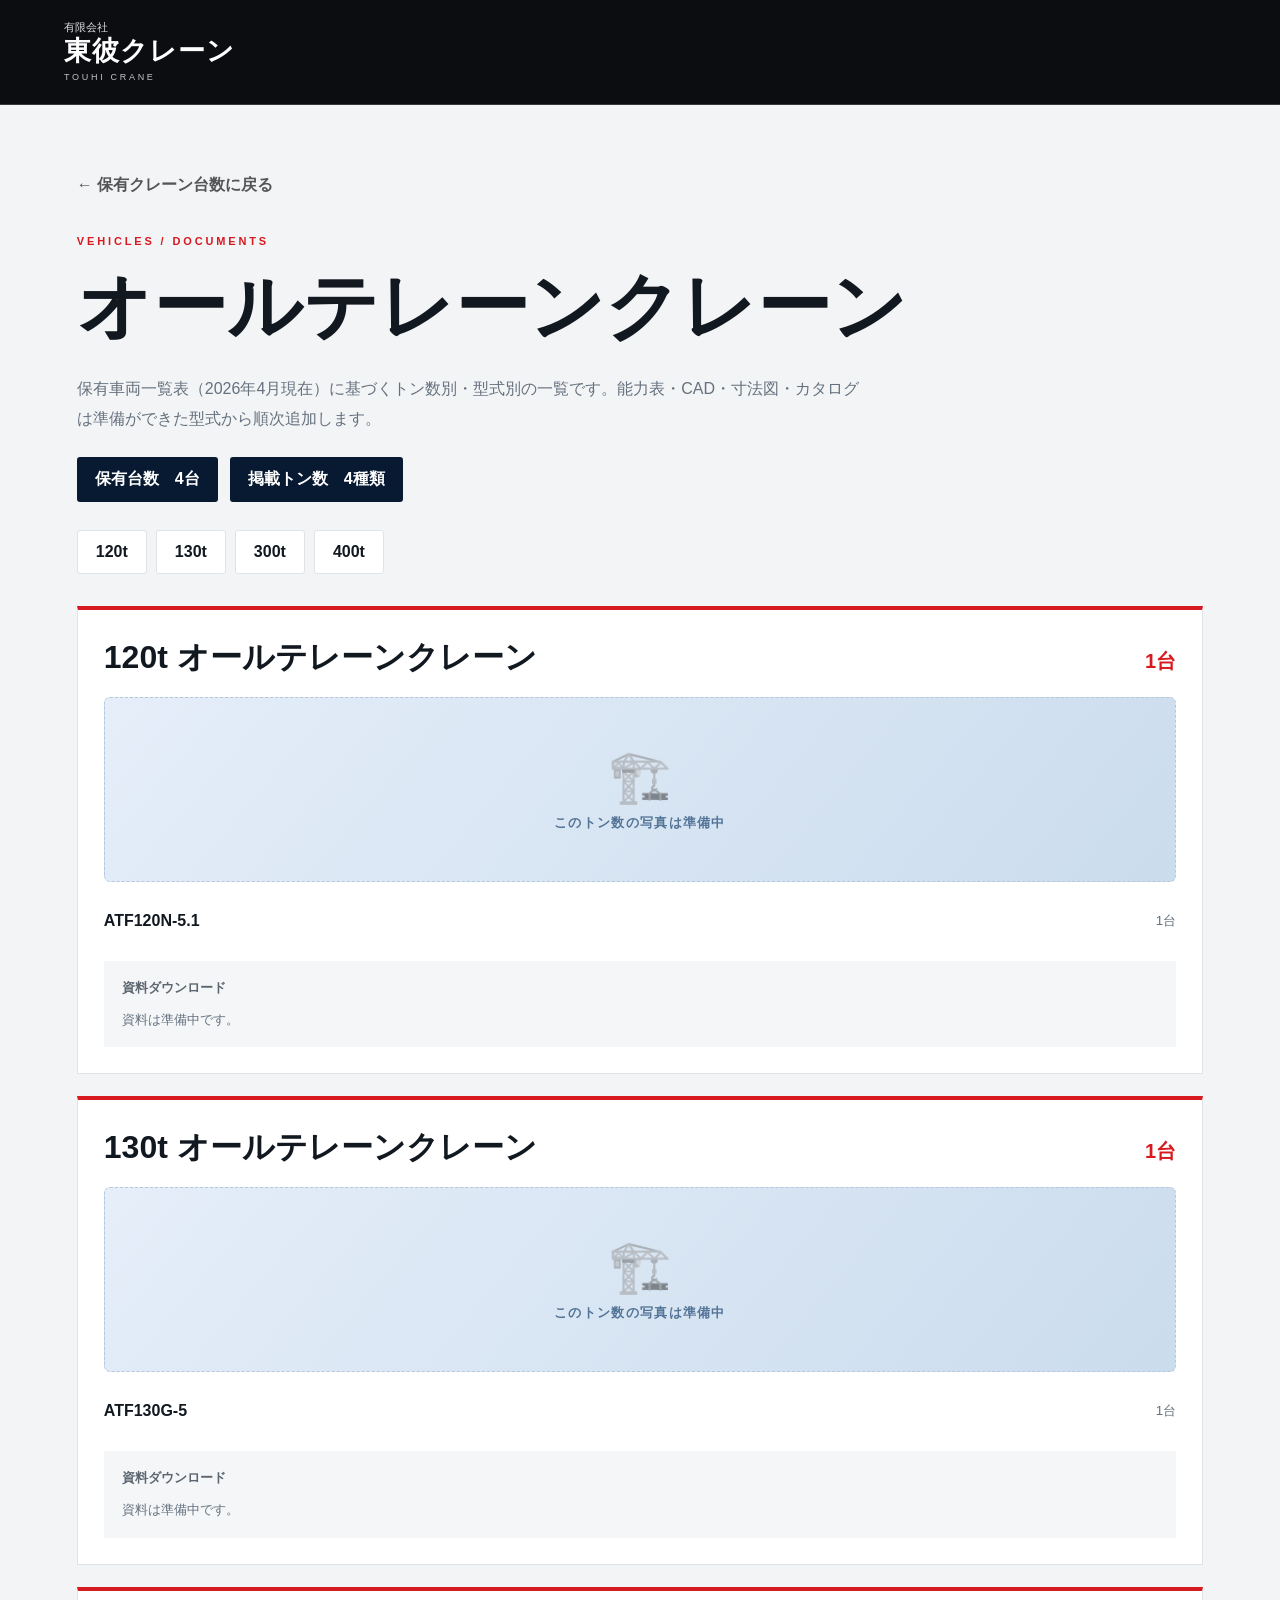
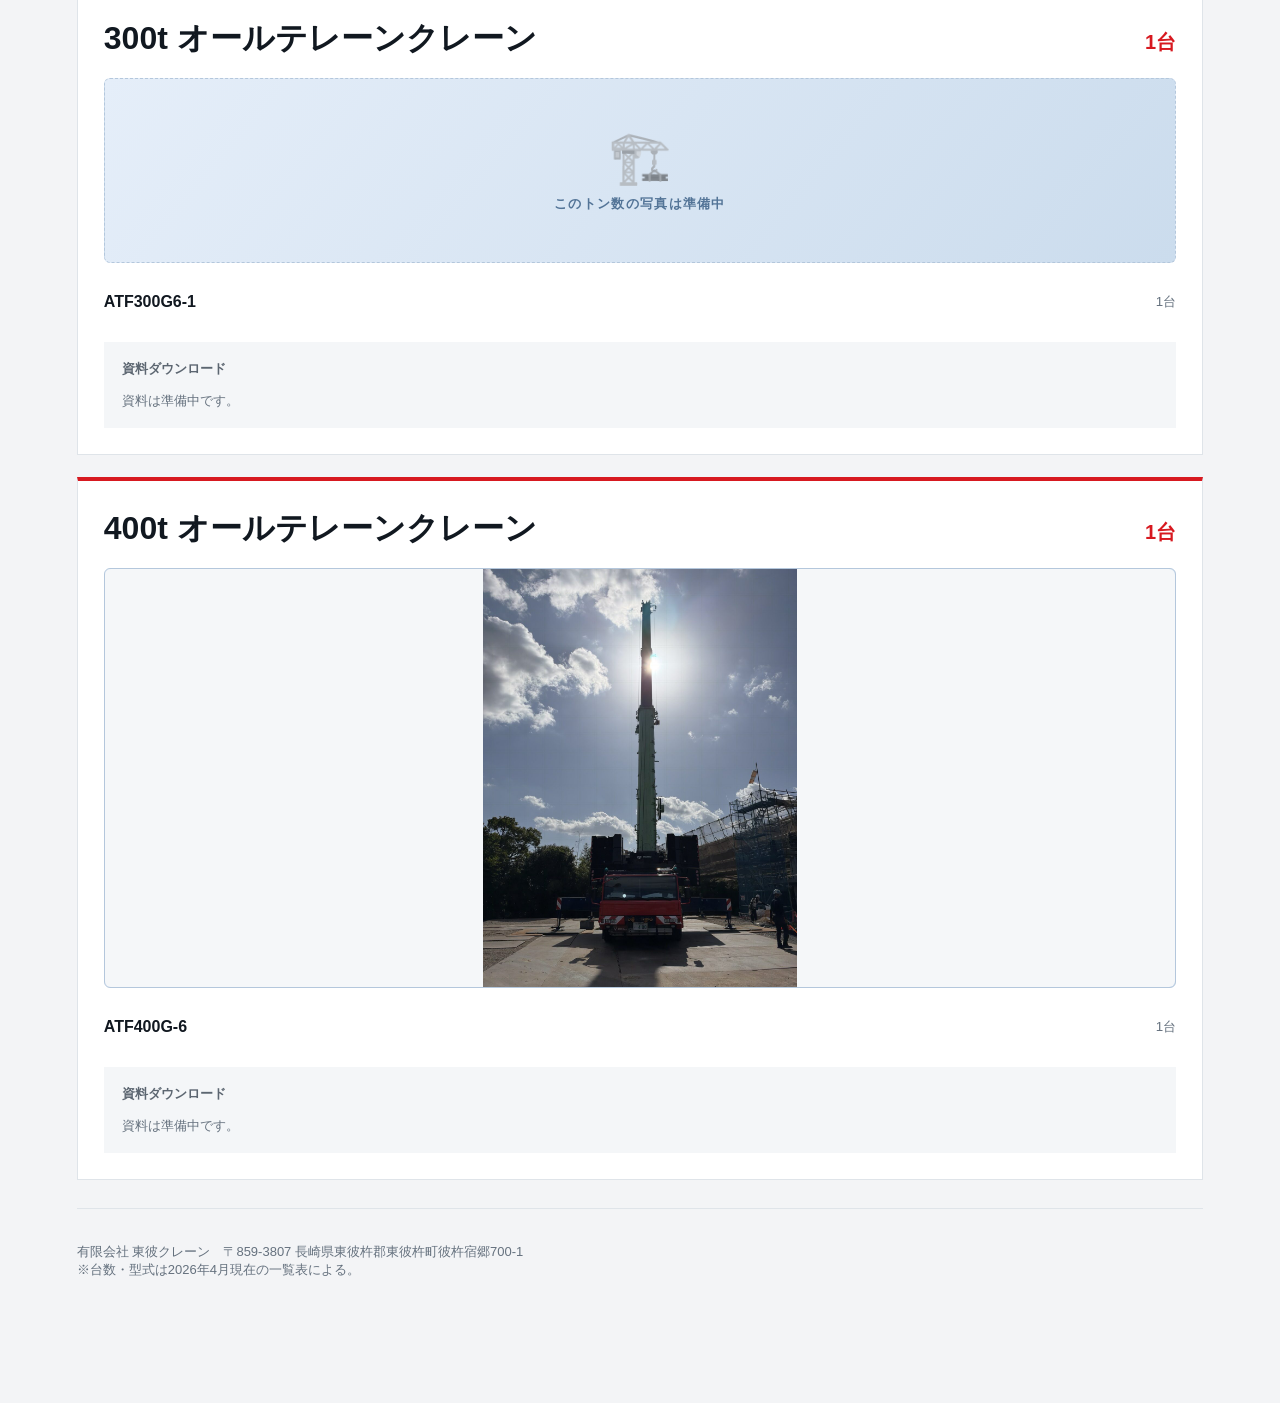
==== commit 32678e70: "Add files via upload" ====
--- a/allterrain.html
+++ b/allterrain.html
@@ -104,7 +104,7 @@
     const list = section.querySelector('.auto-docs');
     const status = section.querySelector('.auto-docs-status');
     if (!list || !status) return;
-    status.textContent = '資料を確認中…';
+    status.textContent = '資料は準備中です。';
     const models = [...section.querySelectorAll('.models li span')].map(el => el.textContent.trim());
     const formats = [
       ['能力表・仕様書', model => [model + '.pdf', 'pdf/' + model + '.pdf']],
@@ -113,22 +113,26 @@
       ['寸法図', model => ['dimensions/' + model + '.pdf', model + '-dimensions.pdf']],
       ['カタログ', model => ['catalog/' + model + '.pdf', model + '-catalog.pdf']]
     ];
-    const checks = models.flatMap(model => formats.map(async ([label, paths]) => {
-      for (const path of paths) {
-        if (await exists(path)) return { label: model + ' ' + label, path };
+    let foundCount = 0;
+    // A failed or delayed request must not block other download links.
+    models.forEach(model => formats.forEach(async ([label, paths]) => {
+      try {
+        for (const path of paths) {
+          if (!(await exists(path))) continue;
+          const link = document.createElement('a');
+          link.href = path;
+          link.textContent = '📄 ' + model + ' ' + label;
+          link.target = '_blank';
+          link.rel = 'noopener noreferrer';
+          list.appendChild(link);
+          foundCount += 1;
+          status.textContent = '';
+          return;
+        }
+      } catch {
+        if (!foundCount) status.textContent = '資料は準備中です。';
       }
-      return null;
     }));
-    const found = (await Promise.all(checks)).filter(Boolean);
-    for (const file of found) {
-      const link = document.createElement('a');
-      link.href = file.path;
-      link.textContent = '📄 ' + file.label;
-      link.target = '_blank';
-      link.rel = 'noopener noreferrer';
-      list.appendChild(link);
-    }
-    status.textContent = found.length ? '' : '資料は準備中です。';
   });
 })();
 </script>
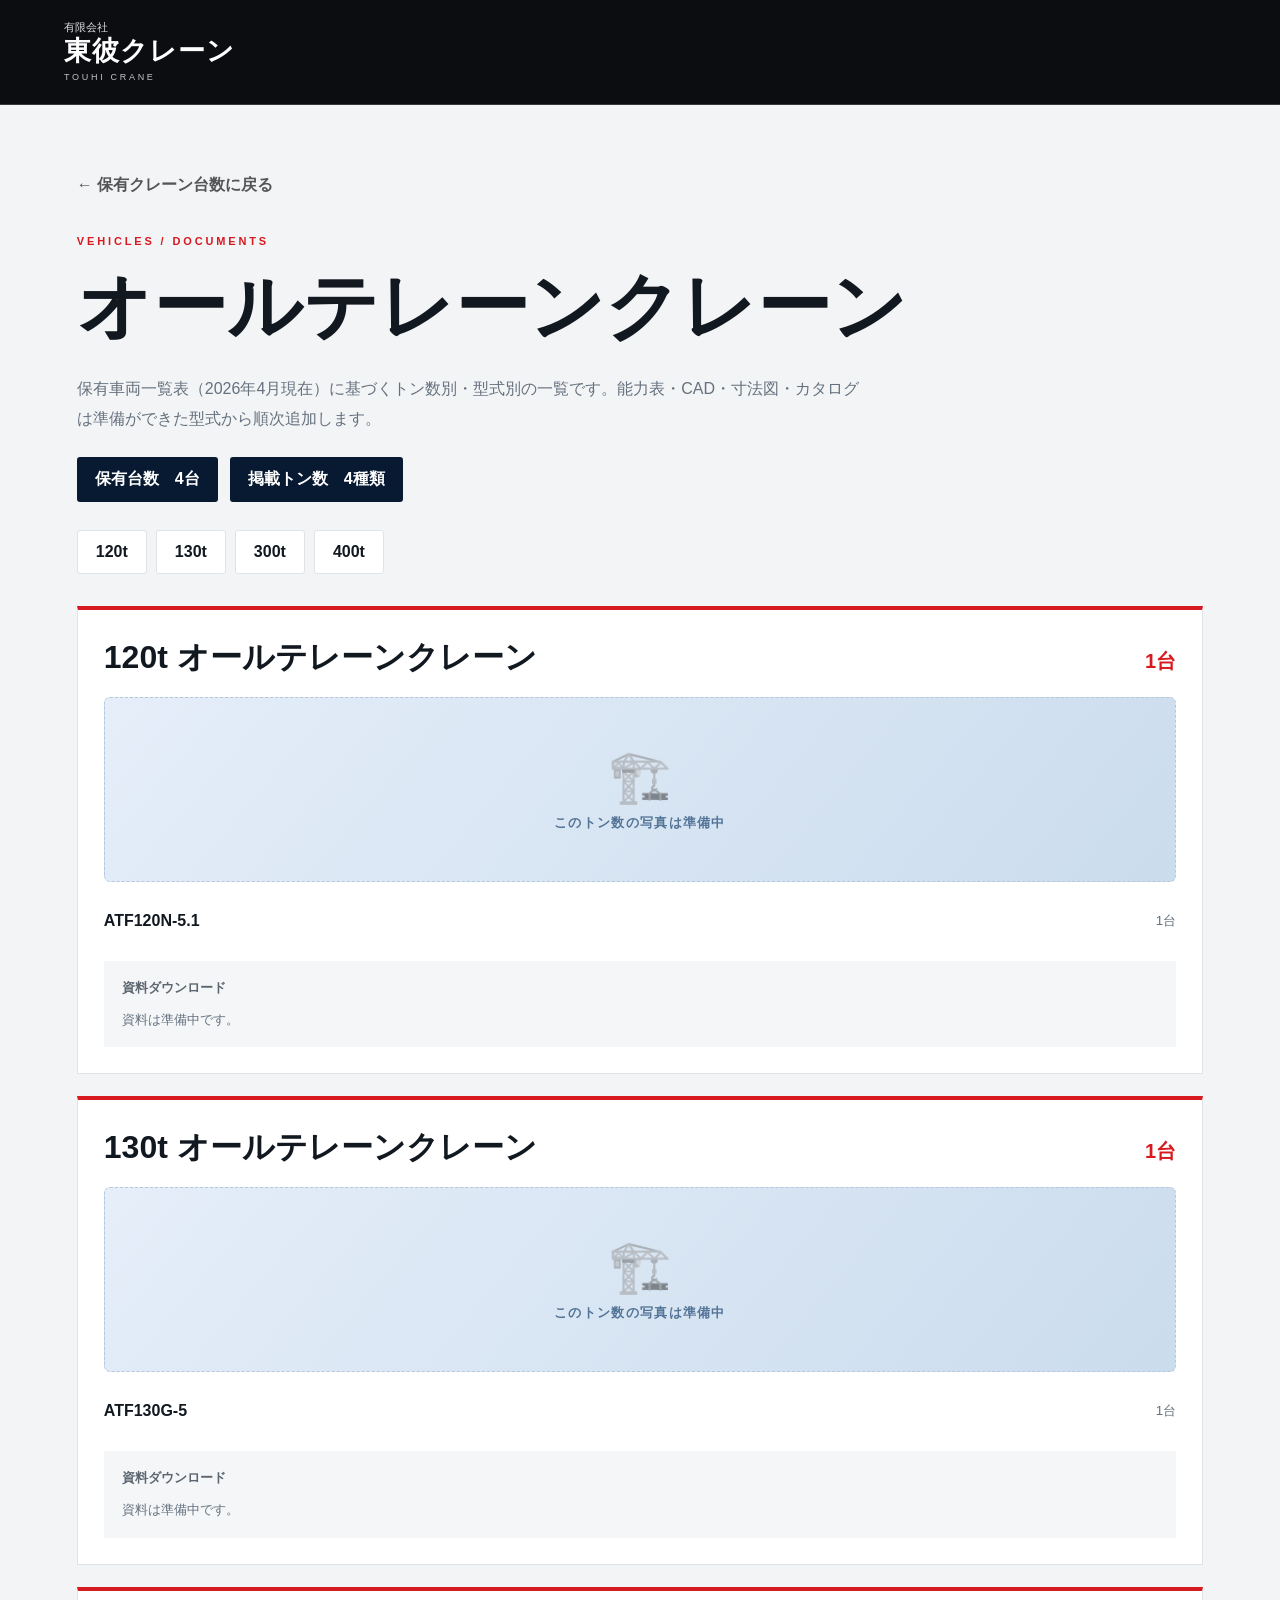
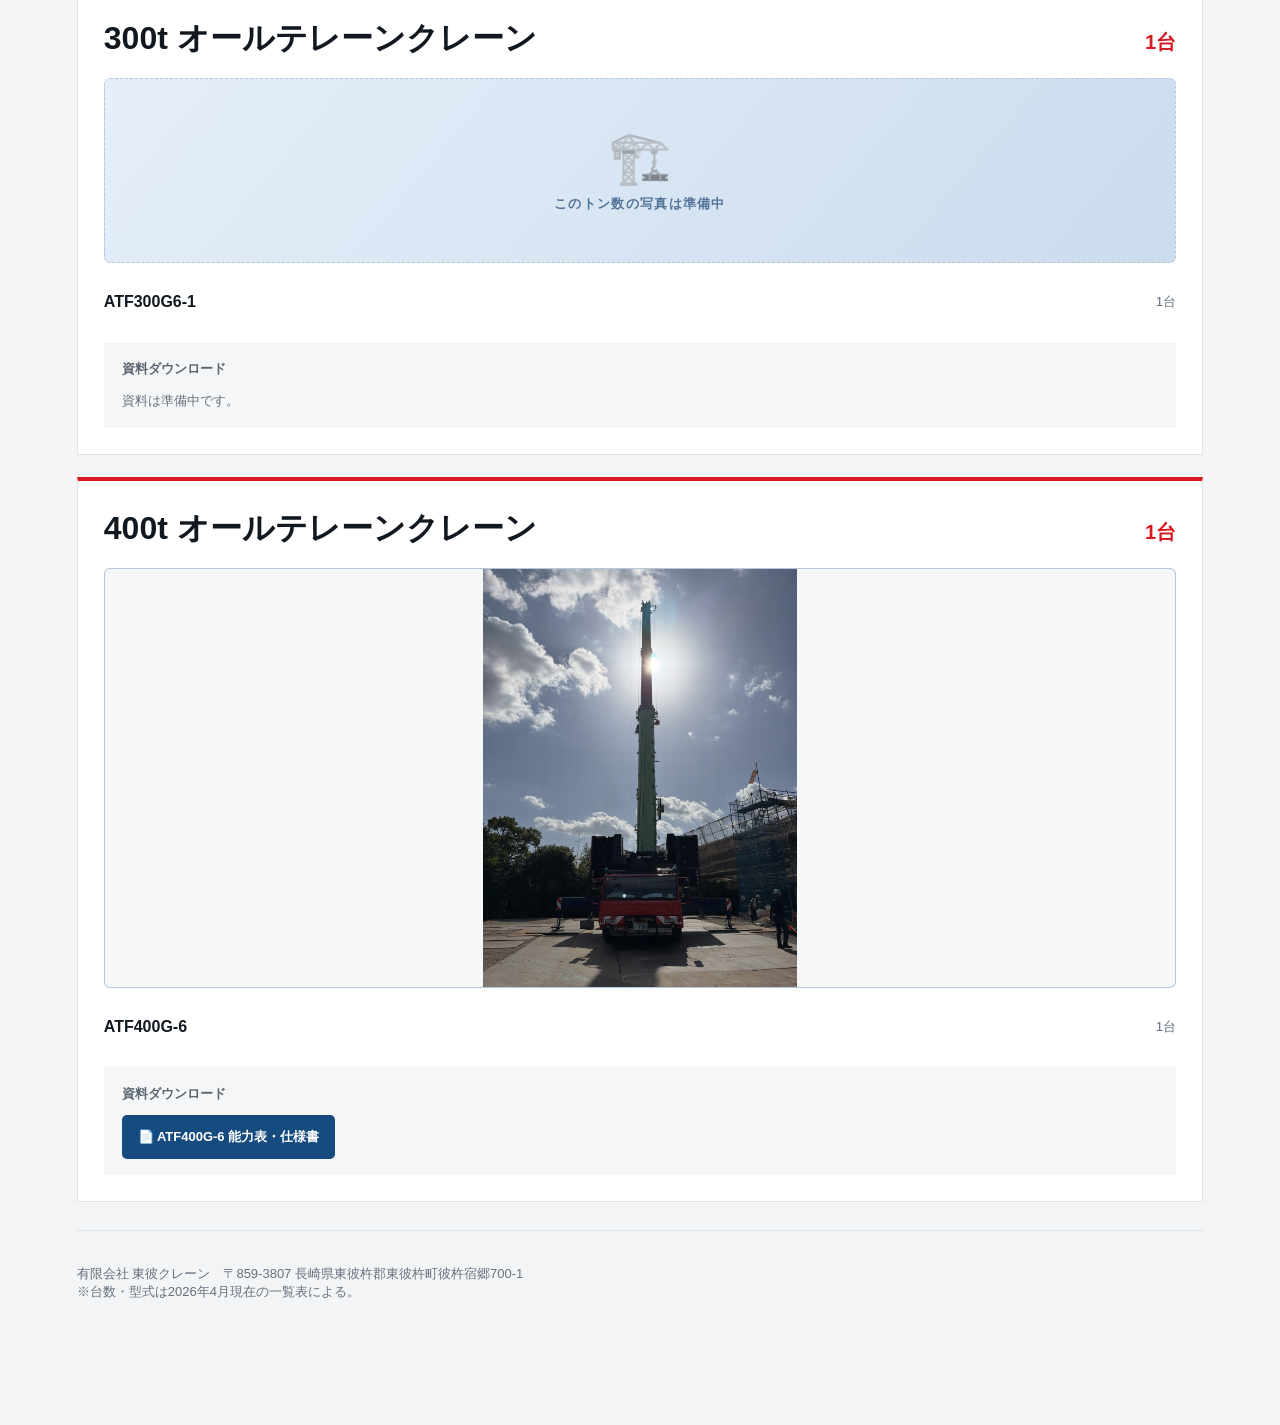
==== commit 2694b652: "Add files via upload" ====
--- a/allterrain.html
+++ b/allterrain.html
@@ -73,7 +73,7 @@
     <li><span>ATF400G-6</span><small>1台</small></li>
   </ul>
 
-  <div class="documents-note"><strong>資料ダウンロード</strong><div class="auto-docs" aria-live="polite"></div><div class="auto-docs-status">資料は準備中です。</div></div>
+  <div class="documents-note"><strong>資料ダウンロード</strong><div class="auto-docs" aria-live="polite"><a href="ATF400G-6.pdf" target="_blank" rel="noopener noreferrer">📄 ATF400G-6 能力表・仕様書</a></div><div class="auto-docs-status"></div></div>
 </section>
 
  
@@ -104,7 +104,7 @@
     const list = section.querySelector('.auto-docs');
     const status = section.querySelector('.auto-docs-status');
     if (!list || !status) return;
-    status.textContent = '資料は準備中です。';
+    status.textContent = list.querySelector('a') ? '' : '資料は準備中です。';
     const models = [...section.querySelectorAll('.models li span')].map(el => el.textContent.trim());
     const formats = [
       ['能力表・仕様書', model => [model + '.pdf', 'pdf/' + model + '.pdf']],
@@ -113,12 +113,13 @@
       ['寸法図', model => ['dimensions/' + model + '.pdf', model + '-dimensions.pdf']],
       ['カタログ', model => ['catalog/' + model + '.pdf', model + '-catalog.pdf']]
     ];
-    let foundCount = 0;
+    let foundCount = list.querySelectorAll('a').length;
     // A failed or delayed request must not block other download links.
     models.forEach(model => formats.forEach(async ([label, paths]) => {
       try {
         for (const path of paths) {
           if (!(await exists(path))) continue;
+          if ([...list.querySelectorAll('a')].some(link => link.getAttribute('href') === path)) return;
           const link = document.createElement('a');
           link.href = path;
           link.textContent = '📄 ' + model + ' ' + label;
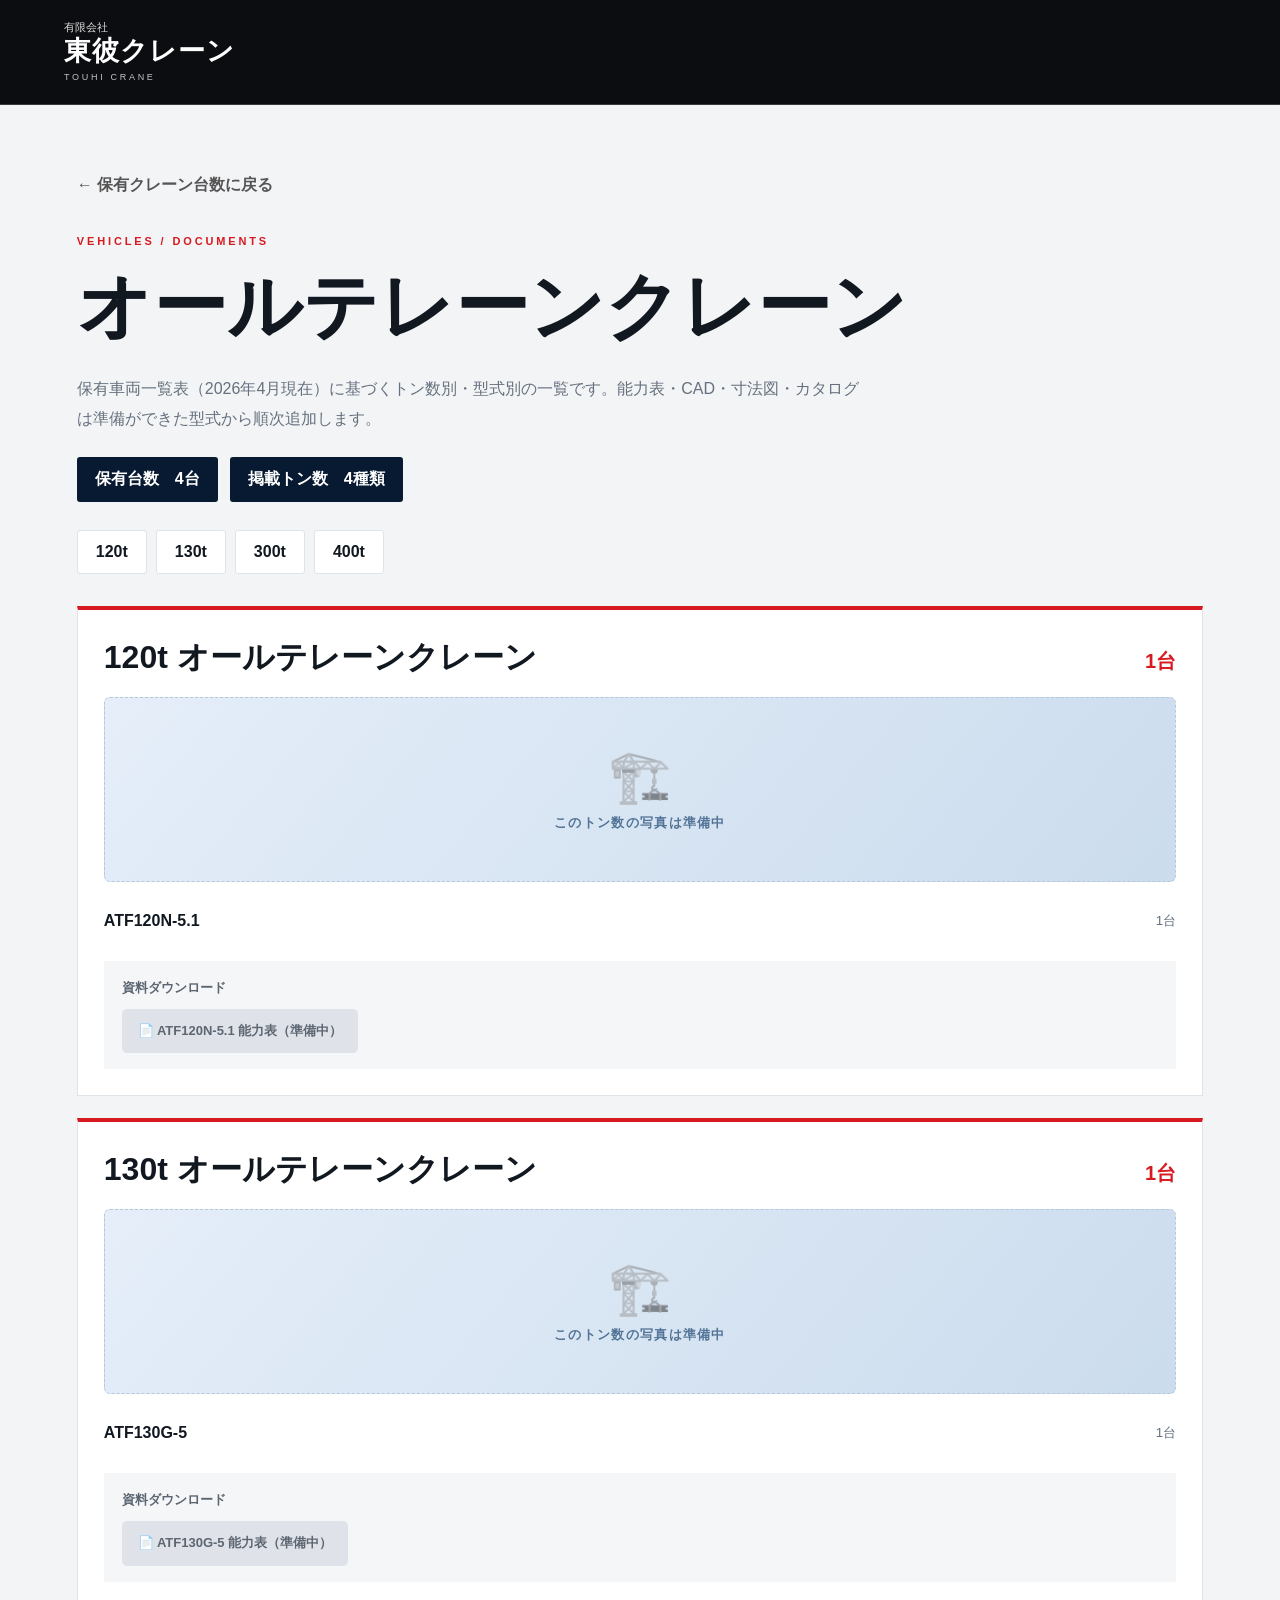
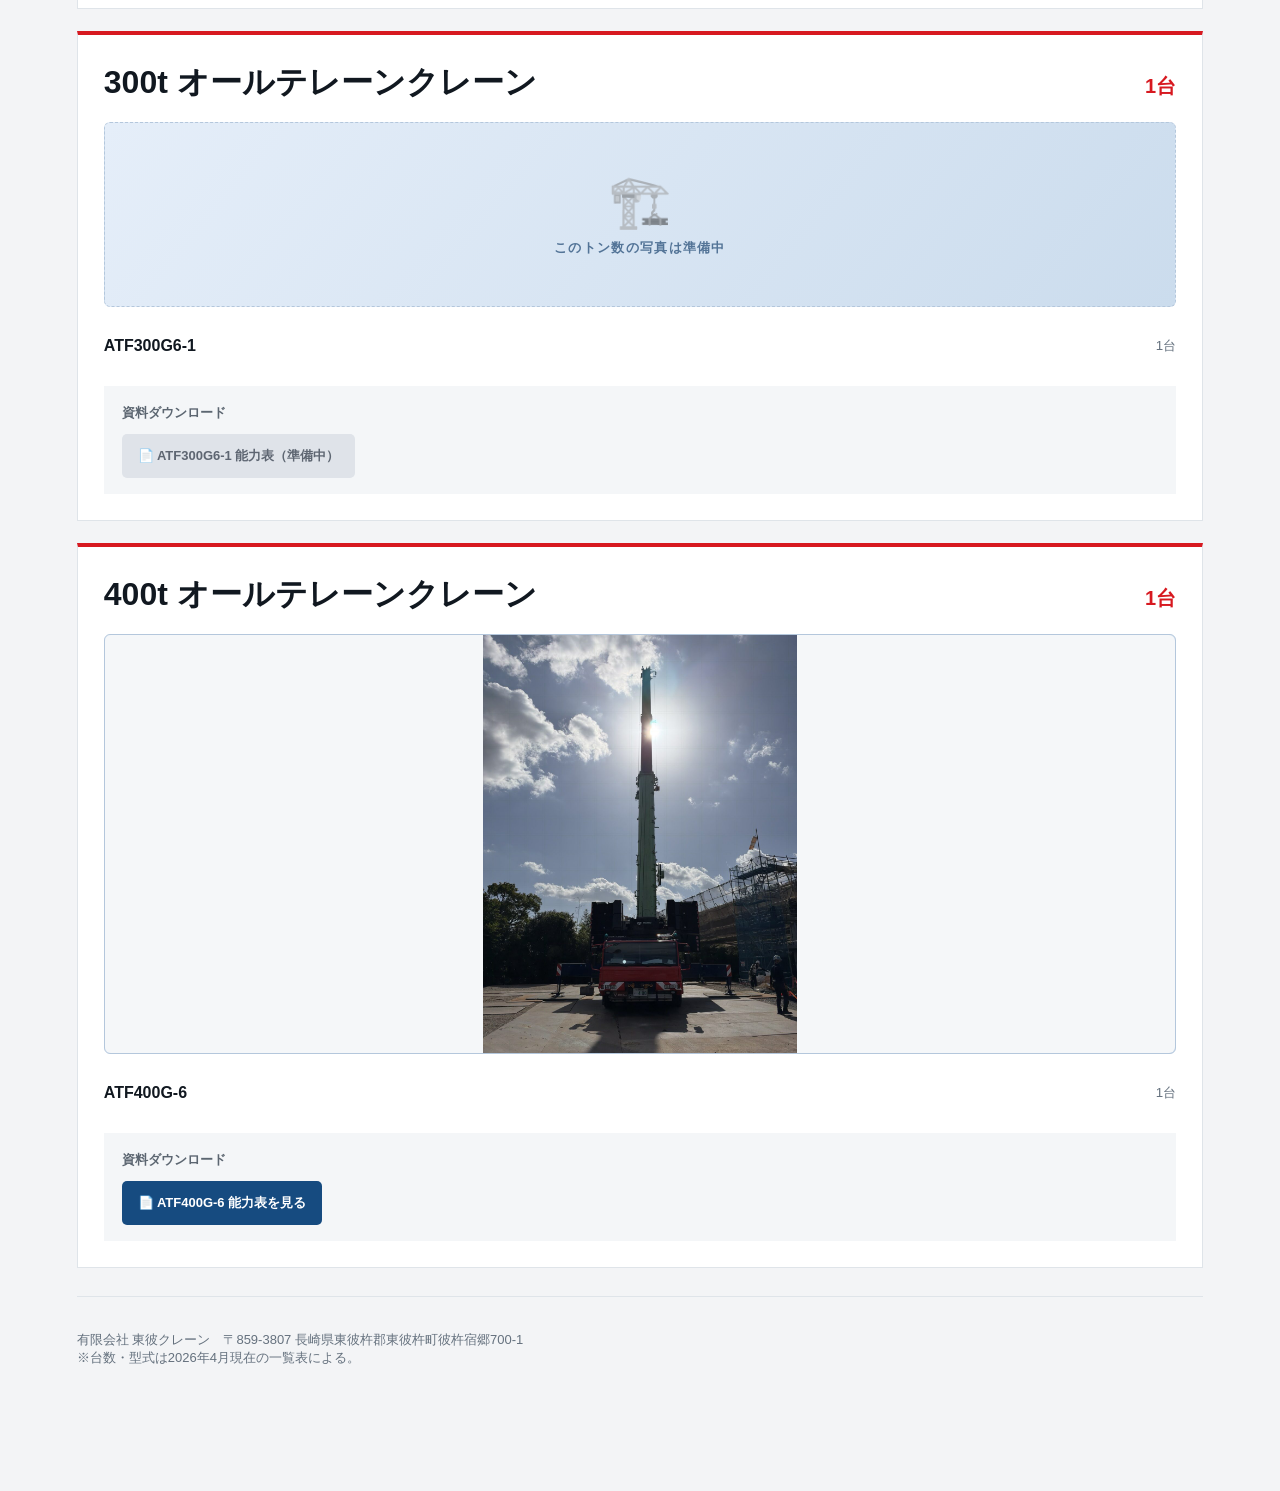
==== commit bce0d56a: "Add files via upload" ====
--- a/allterrain.html
+++ b/allterrain.html
@@ -34,31 +34,34 @@
 .auto-docs a{display:inline-block;background:#164b80;color:white;text-decoration:none;padding:11px 16px;border-radius:5px;font-weight:800}
 .auto-docs a:hover{background:#d71920}
 .auto-docs-status{font-size:13px;color:#65717e}
-/* Keep photo sizing independent of shared site styles. */
+
+/* Responsive photo layout for phones and desktops */
 .fleet-page,.ton-group,.ton-title,.ton-title h2{min-width:0}
 .fleet-page *{box-sizing:border-box}
 .ton-title h2{overflow-wrap:anywhere}
-.fleet-page .ton-photo{width:100%;max-width:100%;min-width:0;box-sizing:border-box}
+.fleet-page .ton-photo{width:100%;max-width:100%;min-width:0;overflow:hidden}
 .fleet-page .ton-photo.has-image{height:clamp(200px,55vw,420px);min-height:0;aspect-ratio:auto}
-.fleet-page .ton-photo img{display:block;width:100%;max-width:100%;min-width:0;height:100%;margin:0;object-fit:contain}
+.fleet-page .ton-photo img{display:block;width:100%;max-width:100%;height:100%;object-fit:contain}
+.fleet-page .ton-photo.has-image>span,.fleet-page .ton-photo.has-image>strong{display:none}
 .auto-docs a{max-width:100%;overflow-wrap:anywhere}
-@media(max-width:600px){.ton-title{gap:10px}.ton-title h2{font-size:clamp(18px,4.7vw,23px)}}
+.auto-docs .is-pending{background:#dfe3e9;color:#5e6672;pointer-events:none}
+@media(max-width:600px){.ton-title h2{font-size:clamp(18px,4.7vw,23px)}}
 </style></head>
 <body class="subpage-body"><header class="site-header subpage-header"><a class="brand" href="index.html"><span class="brand-small">有限会社</span><span class="brand-main">東彼クレーン</span><span class="brand-en">TOUHI CRANE</span></a></header>
 <main class="subpage-main"><div class="fleet-page"><a class="back-link" href="index.html#fleet-counts">← 保有クレーン台数に戻る</a><p class="section-en">VEHICLES / DOCUMENTS</p><h1 class="machine-title">オールテレーンクレーン</h1><p class="fleet-intro">保有車両一覧表（2026年4月現在）に基づくトン数別・型式別の一覧です。能力表・CAD・寸法図・カタログは準備ができた型式から順次追加します。</p><div class="fleet-topline"><span>保有台数　4台</span><span>掲載トン数　4種類</span></div><nav class="ton-nav" aria-label="トン数別に移動"><a href="#ton-120">120t</a><a href="#ton-130">130t</a><a href="#ton-300">300t</a><a href="#ton-400">400t</a></nav><section class="ton-group" id="ton-120">
   <div class="ton-title"><h2>120t オールテレーンクレーン</h2><strong>1台</strong></div>
   <div class="ton-photo" data-photo="120t-crane.jpg" aria-label="120tの車両写真"><span aria-hidden="true">🏗️</span><strong>このトン数の写真は準備中</strong></div><ul class="models"><li><span>ATF120N-5.1</span><small>1台</small></li></ul>
-  <div class="documents-note"><strong>資料ダウンロード</strong><div class="auto-docs" aria-live="polite"></div><div class="auto-docs-status">資料は準備中です。</div></div>
+  <div class="documents-note"><strong>資料ダウンロード</strong><div class="auto-docs" aria-live="polite"></div><div class="auto-docs-status">資料を確認中…</div></div>
 </section>
 <section class="ton-group" id="ton-130">
   <div class="ton-title"><h2>130t オールテレーンクレーン</h2><strong>1台</strong></div>
   <div class="ton-photo" data-photo="130t-crane.jpg" aria-label="130tの車両写真"><span aria-hidden="true">🏗️</span><strong>このトン数の写真は準備中</strong></div><ul class="models"><li><span>ATF130G-5</span><small>1台</small></li></ul>
-  <div class="documents-note"><strong>資料ダウンロード</strong><div class="auto-docs" aria-live="polite"></div><div class="auto-docs-status">資料は準備中です。</div></div>
+  <div class="documents-note"><strong>資料ダウンロード</strong><div class="auto-docs" aria-live="polite"></div><div class="auto-docs-status">資料を確認中…</div></div>
 </section>
 <section class="ton-group" id="ton-300">
   <div class="ton-title"><h2>300t オールテレーンクレーン</h2><strong>1台</strong></div>
   <div class="ton-photo" data-photo="300t-crane.jpg" aria-label="300tの車両写真"><span aria-hidden="true">🏗️</span><strong>このトン数の写真は準備中</strong></div><ul class="models"><li><span>ATF300G6-1</span><small>1台</small></li></ul>
-  <div class="documents-note"><strong>資料ダウンロード</strong><div class="auto-docs" aria-live="polite"></div><div class="auto-docs-status">資料は準備中です。</div></div>
+  <div class="documents-note"><strong>資料ダウンロード</strong><div class="auto-docs" aria-live="polite"></div><div class="auto-docs-status">資料を確認中…</div></div>
 
 </section>
 <section class="ton-group" id="ton-400">
@@ -73,67 +76,55 @@
     <li><span>ATF400G-6</span><small>1台</small></li>
   </ul>
 
-  <div class="documents-note"><strong>資料ダウンロード</strong><div class="auto-docs" aria-live="polite"><a href="ATF400G-6.pdf" target="_blank" rel="noopener noreferrer">📄 ATF400G-6 能力表・仕様書</a></div><div class="auto-docs-status"></div></div>
+  <div class="documents-note"><strong>資料ダウンロード</strong><div class="auto-docs" aria-live="polite"></div><div class="auto-docs-status">資料を確認中…</div></div>
 </section>
 
  
 <div class="fleet-page-footer">有限会社 東彼クレーン　〒859-3807 長崎県東彼杵郡東彼杵町彼杵宿郷700-1<br>※台数・型式は2026年4月現在の一覧表による。</div></div></main>
 <script>
-// ファイルをGitHubに追加するだけで、写真と型式別資料を自動表示します。
+// Upload photos named 120t-crane.jpg etc. and PDFs named after each model.
 (() => {
-  const exists = async (path) => {
-    const controller = new AbortController();
-    const timer = setTimeout(() => controller.abort(), 5000);
+  async function fileExists(path) {
     try {
-      const response = await fetch(path, { method: 'HEAD', cache: 'no-store', signal: controller.signal });
-      const type = response.headers.get('content-type') || '';
-      return response.ok && !type.includes('text/html');
-    } catch { return false; }
-    finally { clearTimeout(timer); }
-  };
+      const res = await fetch(path, {method:'HEAD',cache:'no-store'});
+      return res.ok && !(res.headers.get('content-type')||'').includes('text/html');
+    } catch (_) {return false;}
+  }
   document.querySelectorAll('.ton-group').forEach(async section => {
     const photo = section.querySelector('[data-photo]');
     if (photo) {
-      const src = photo.dataset.photo;
       const img = new Image();
-      img.alt = section.querySelector('h2')?.textContent + ' 実車写真';
-      img.onload = () => { photo.classList.add('has-image'); photo.appendChild(img); };
-      img.onerror = () => {};
-      img.src = src;
+      img.alt = section.querySelector('h2').textContent + ' 実車写真';
+      img.onload = () => {photo.classList.add('has-image');photo.appendChild(img);};
+      img.src = photo.dataset.photo;
     }
     const list = section.querySelector('.auto-docs');
     const status = section.querySelector('.auto-docs-status');
-    if (!list || !status) return;
-    status.textContent = list.querySelector('a') ? '' : '資料は準備中です。';
-    const models = [...section.querySelectorAll('.models li span')].map(el => el.textContent.trim());
-    const formats = [
-      ['能力表・仕様書', model => [model + '.pdf', 'pdf/' + model + '.pdf']],
-      ['CAD (DWG)', model => ['cad/' + model + '.dwg', model + '.dwg']],
-      ['CAD (DXF)', model => ['cad/' + model + '.dxf', model + '.dxf']],
-      ['寸法図', model => ['dimensions/' + model + '.pdf', model + '-dimensions.pdf']],
-      ['カタログ', model => ['catalog/' + model + '.pdf', model + '-catalog.pdf']]
-    ];
-    let foundCount = list.querySelectorAll('a').length;
-    // A failed or delayed request must not block other download links.
-    models.forEach(model => formats.forEach(async ([label, paths]) => {
-      try {
-        for (const path of paths) {
-          if (!(await exists(path))) continue;
-          if ([...list.querySelectorAll('a')].some(link => link.getAttribute('href') === path)) return;
-          const link = document.createElement('a');
-          link.href = path;
-          link.textContent = '📄 ' + model + ' ' + label;
-          link.target = '_blank';
-          link.rel = 'noopener noreferrer';
-          list.appendChild(link);
-          foundCount += 1;
-          status.textContent = '';
-          return;
-        }
-      } catch {
-        if (!foundCount) status.textContent = '資料は準備中です。';
+    if (!list) return;
+    list.innerHTML = '';
+    const models = [...section.querySelectorAll('.models li span')].map(x=>x.textContent.trim());
+    for (const model of models) {
+      const link = document.createElement('a');
+      link.className = 'ability-button is-pending';
+      link.textContent = '📄 ' + model + ' 能力表（確認中…）';
+      link.setAttribute('aria-disabled','true');
+      list.appendChild(link);
+      let found = null;
+      for (const path of [model+'.pdf','pdf/'+model+'.pdf']) {
+        if (await fileExists(path)) {found=path;break;}
       }
-    }));
+      if (found) {
+        link.href=found;
+        link.target='_blank';
+        link.rel='noopener noreferrer';
+        link.textContent='📄 '+model+' 能力表を見る';
+        link.classList.remove('is-pending');
+        link.removeAttribute('aria-disabled');
+      } else {
+        link.textContent='📄 '+model+' 能力表（準備中）';
+      }
+    }
+    if(status) status.textContent='';
   });
 })();
 </script>
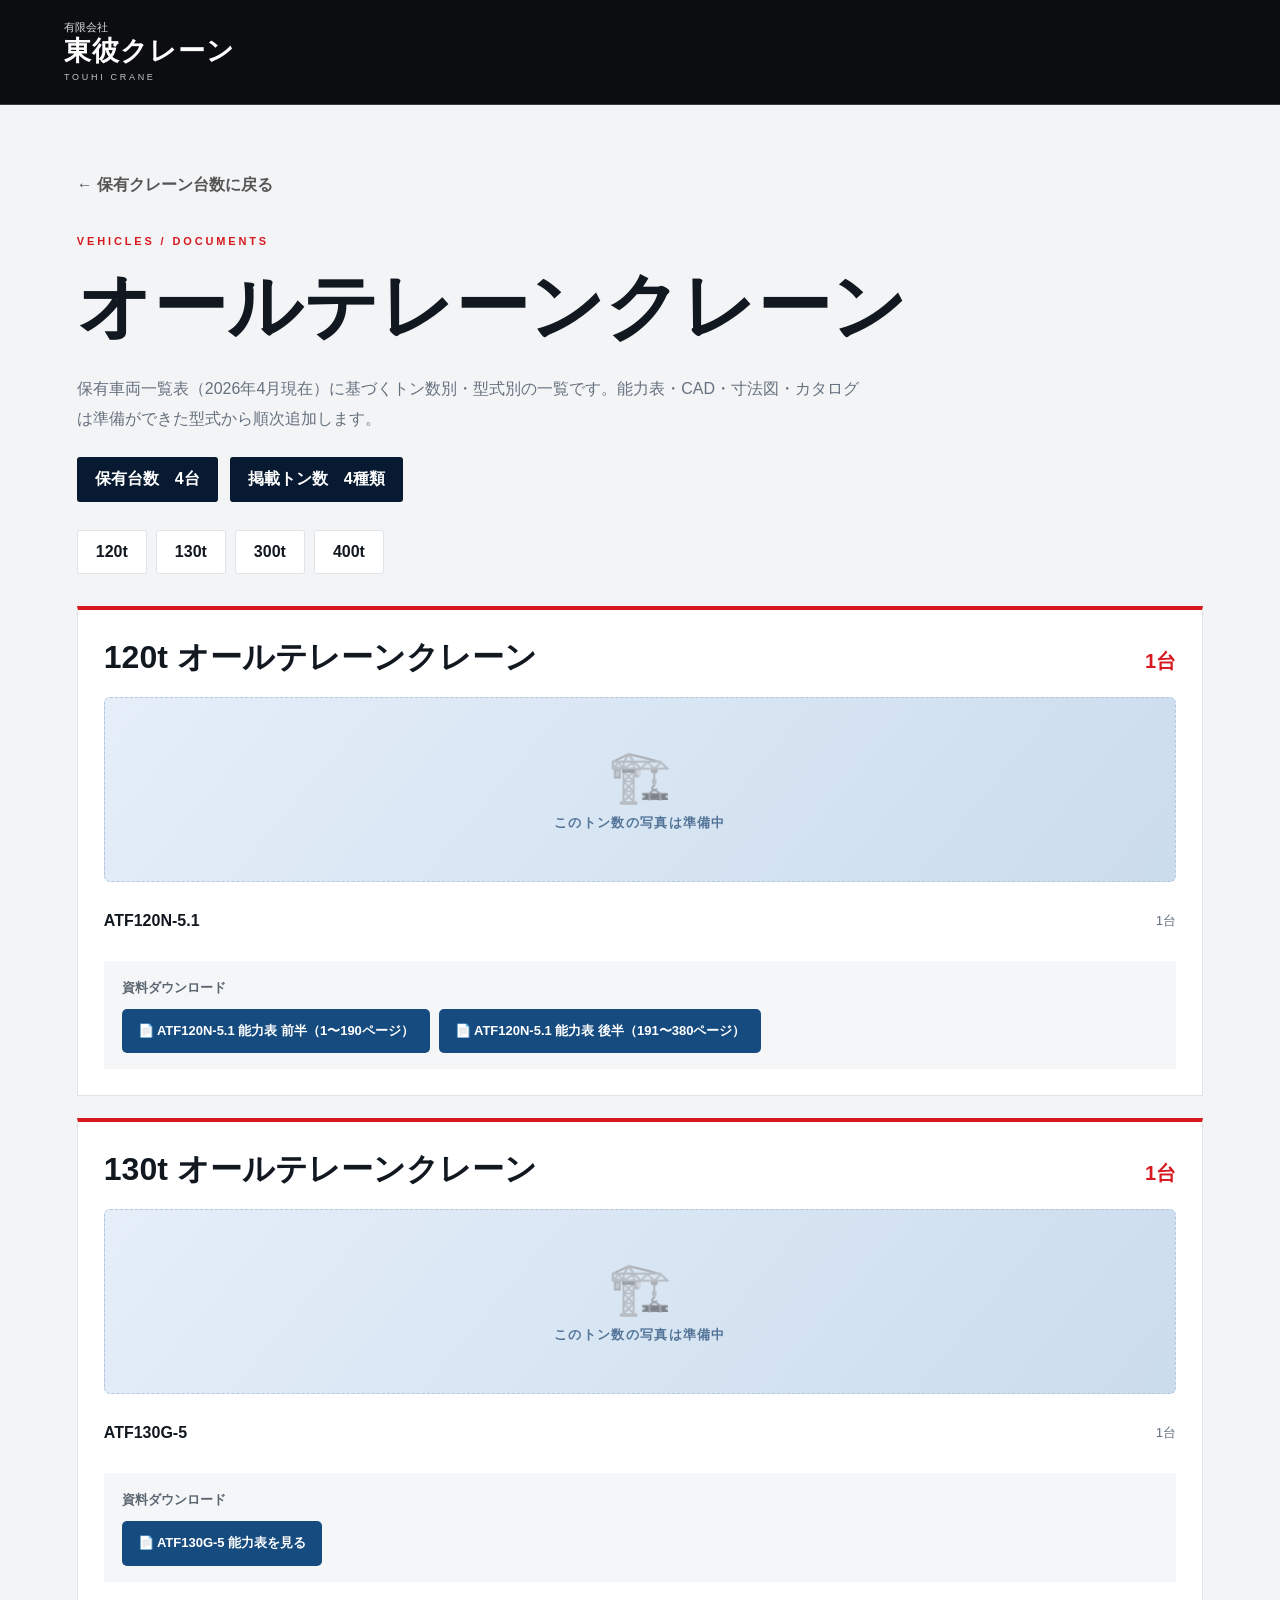
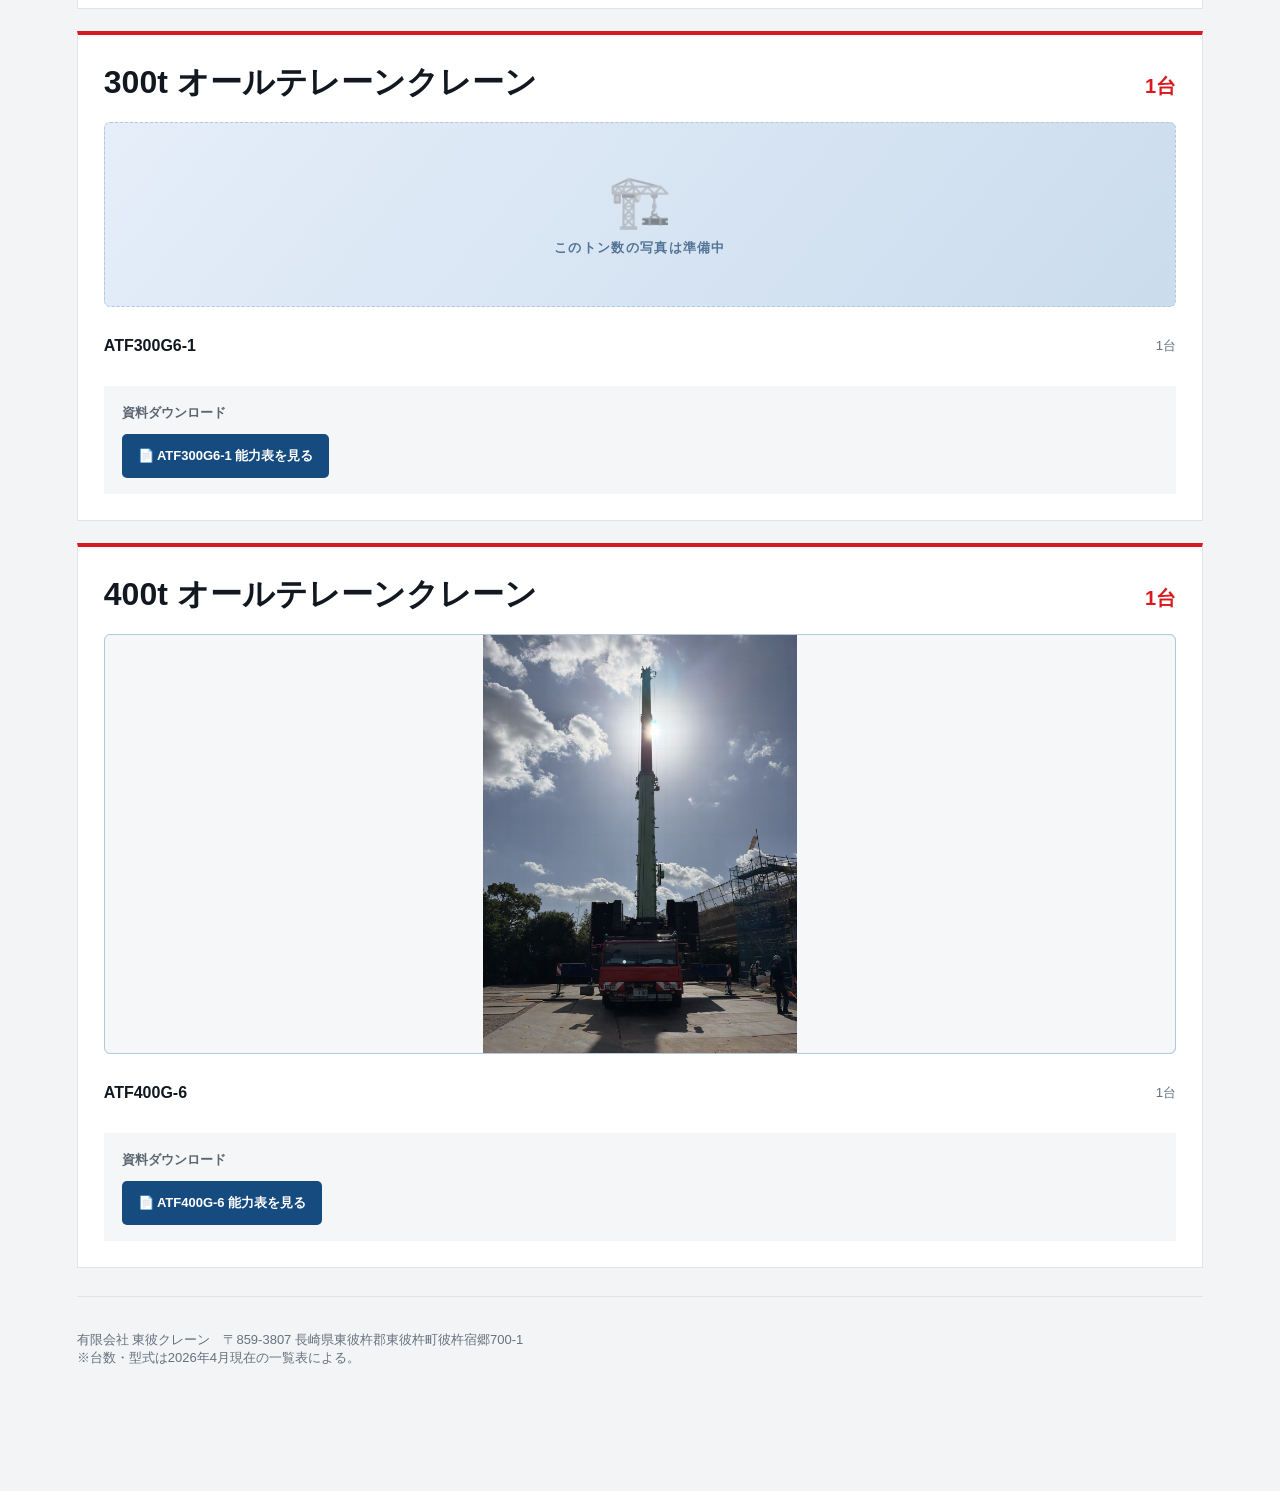
==== commit 43023b5b: "Add files via upload" ====
--- a/allterrain.html
+++ b/allterrain.html
@@ -103,6 +103,31 @@
     if (!list) return;
     list.innerHTML = '';
     const models = [...section.querySelectorAll('.models li span')].map(x=>x.textContent.trim());
+    if (section.id === 'ton-120') {
+      const parts = [
+        ['ATF120N-5.1_part1.pdf', '📄 ATF120N-5.1 能力表 前半（1〜190ページ）'],
+        ['ATF120N-5.1_part2.pdf', '📄 ATF120N-5.1 能力表 後半（191〜380ページ）']
+      ];
+      for (const [path, label] of parts) {
+        const link = document.createElement('a');
+        link.className = 'ability-button is-pending';
+        link.textContent = label + '（確認中…）';
+        link.setAttribute('aria-disabled', 'true');
+        list.appendChild(link);
+        if (await fileExists(path)) {
+          link.href = path;
+          link.target = '_blank';
+          link.rel = 'noopener noreferrer';
+          link.textContent = label;
+          link.classList.remove('is-pending');
+          link.removeAttribute('aria-disabled');
+        } else {
+          link.textContent = label + '（準備中）';
+        }
+      }
+      if (status) status.textContent = '';
+      return;
+    }
     for (const model of models) {
       const link = document.createElement('a');
       link.className = 'ability-button is-pending';
